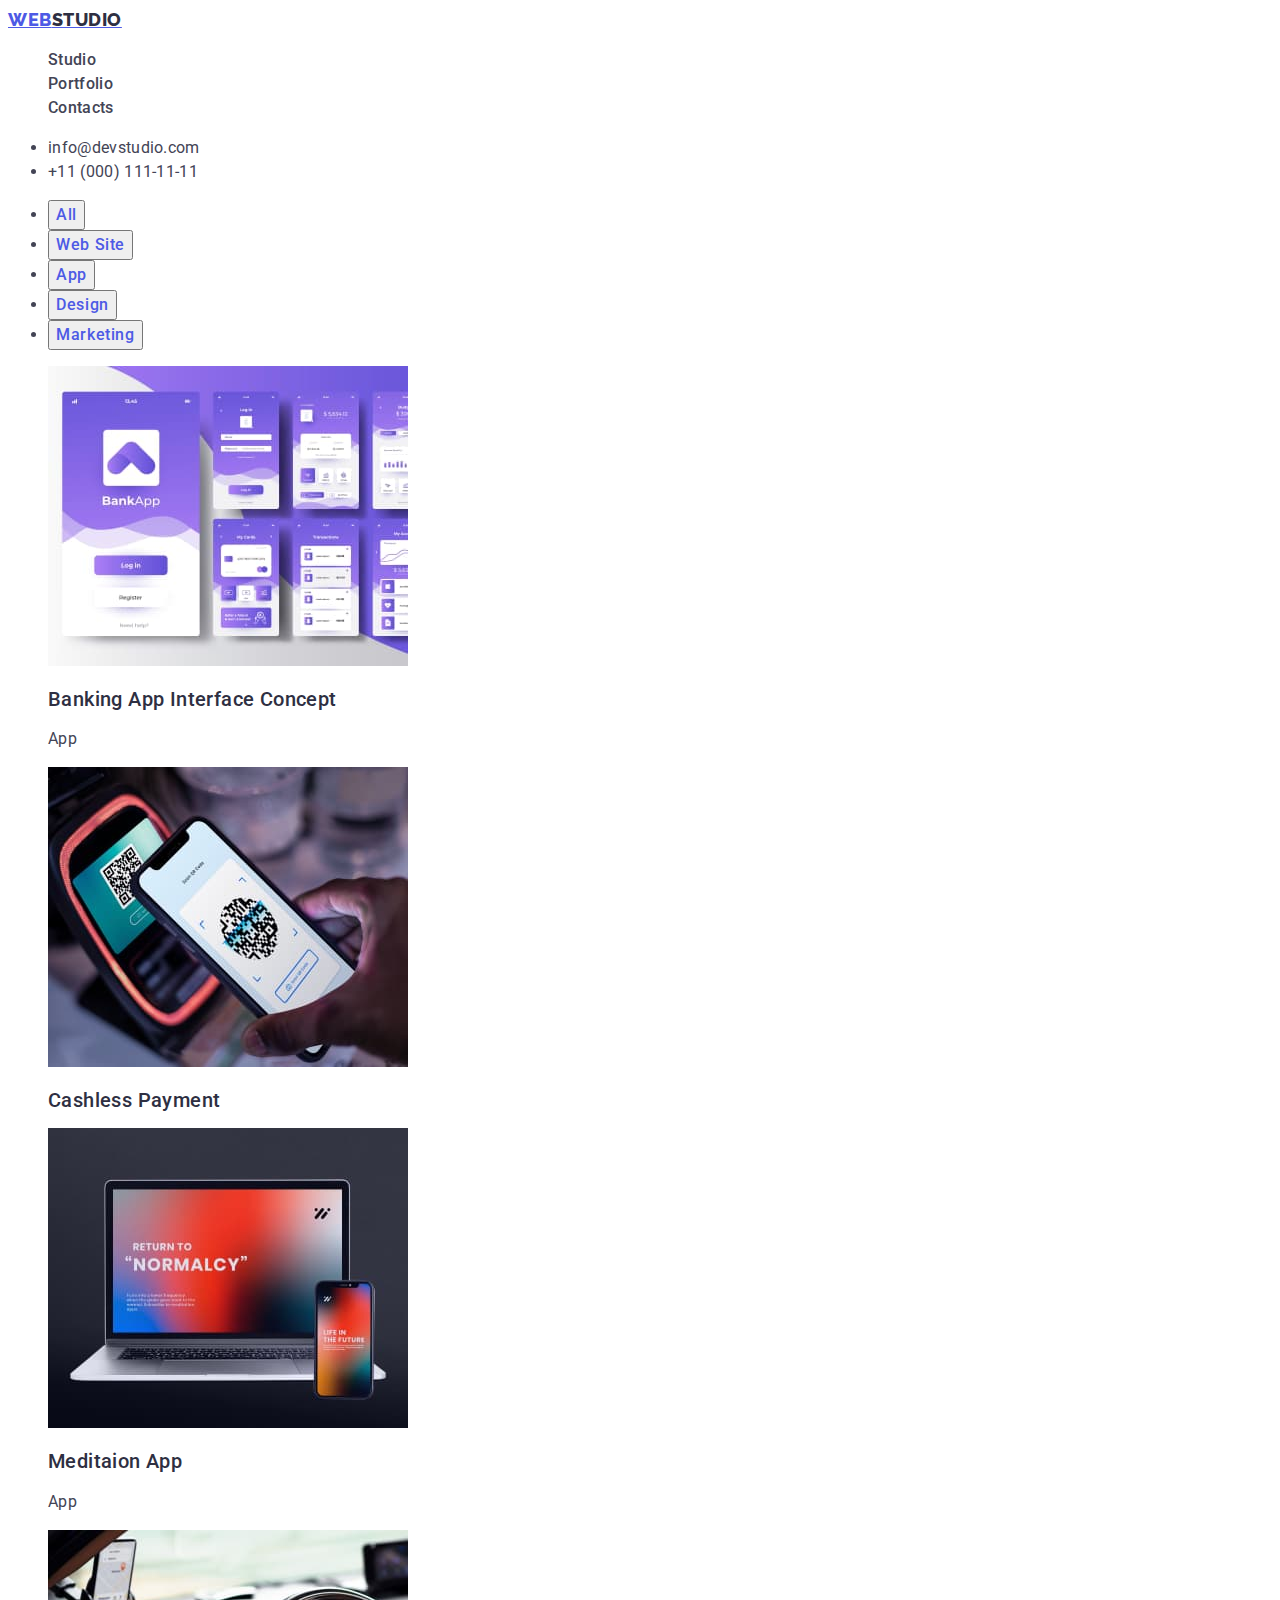
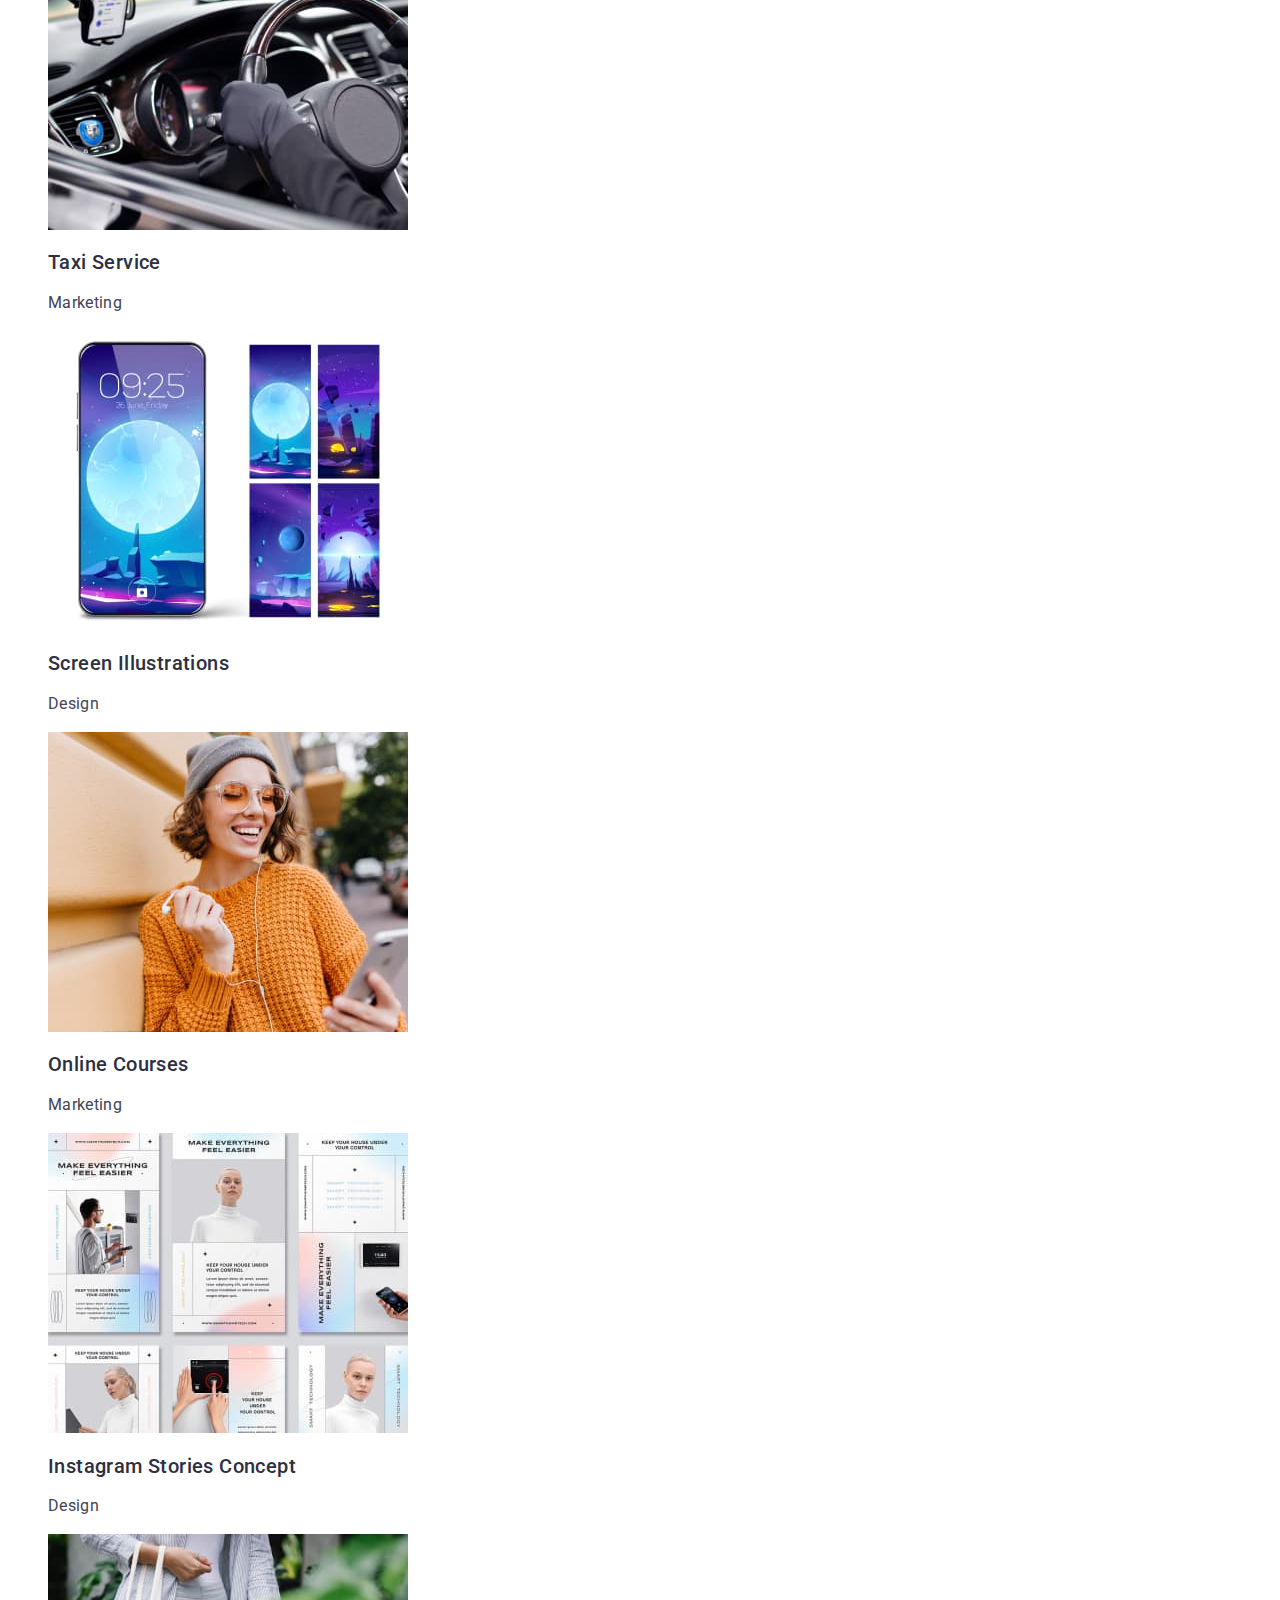
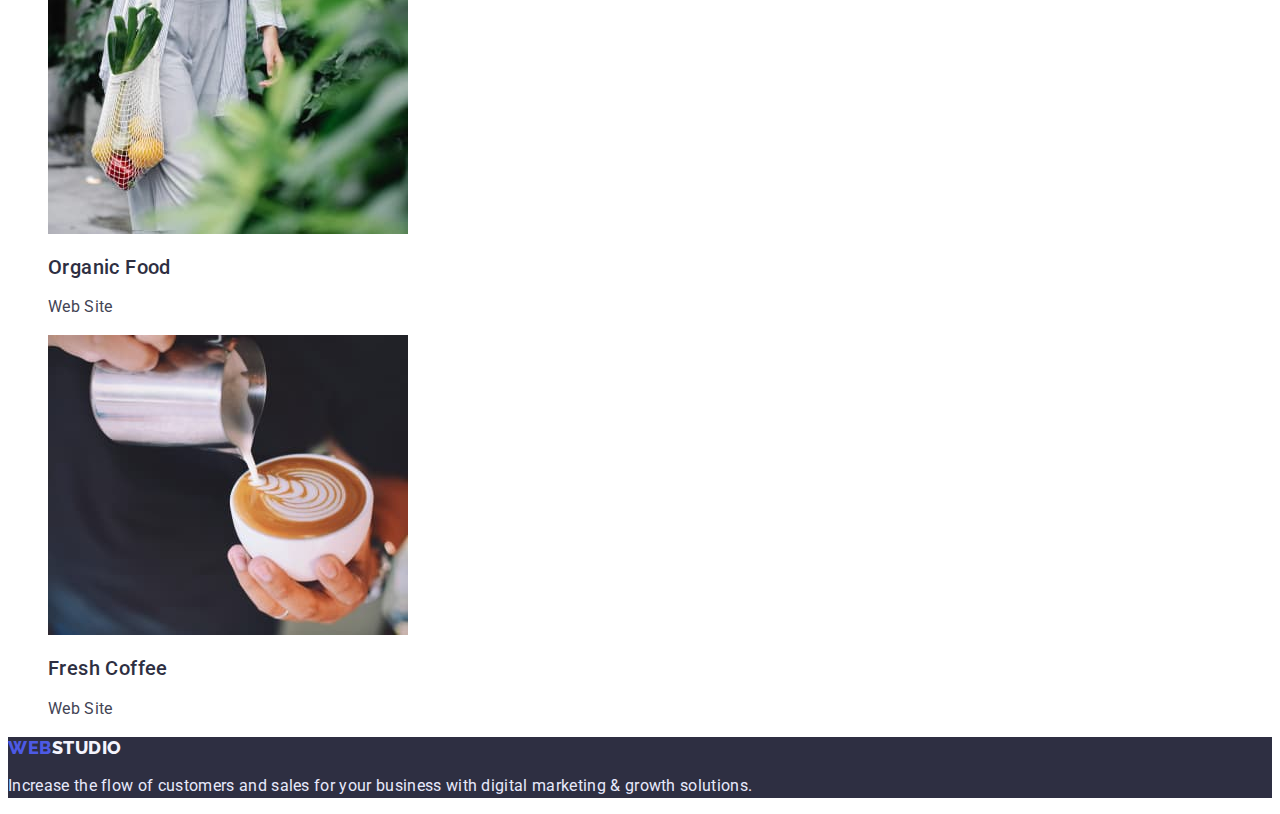
==== portfolio.html @ 84c16246 "f" ====
<!DOCTYPE html>
<html lang="en">

<head>
    <meta charset="UTF-8">
    <meta http-equiv="X-UA-Compatible" content="IE=edge">
    <meta name="viewport" content="width=device-width, initial-scale=1.0">
    <title>Document</title>
    <link rel="preconnect" href="https://fonts.googleapis.com">
    <link rel="preconnect" href="https://fonts.gstatic.com" crossorigin>
    <link href="https://fonts.googleapis.com/css2?family=Raleway:wght@800&family=Roboto:wght@400;500;700&display=swap"
        rel="stylesheet">
    <link rel="stylesheet" href="./css/styles.css">
</head>

<body>
    <!-- Header -->
    <header class="header">
        <nav class="header-nav">
            <a class="header-logo" href="./portfolio.html">
                Web<span class="header-logo-navy">Studio</span>
            </a>
            <ul class="header-list list">
                <li class="header-item"><a class="header-link link" href="">Studio</a></li>
                <li class="header-item"><a class="header-link link" href="">Portfolio</a></li>
                <li class="header-item"><a class="header-link link" href="">Contacts</a></li>
            </ul>
        </nav>

        <address class="header-address">
            <ul class="header-auth">
                <li class="header-mail"><a class="header-mail-link link"
                        href="mailto:info@devstudio.com">info@devstudio.com</a>
                </li>
                <li class="header-tel"><a class="header-tel-link link" href="tel:+110001111111">+11 (000)
                        111-11-11</a></li>
            </ul>
        </address>
    </header>

    <main>
        <!-- Buttons-Rows -->
        <section class="btn-row">
            <h1 hidden>Buttons-Rows</h1>
            <ul class="btn-list">
                <li btn-item>
                    <button type="button" class="btn">All</button>
                </li>
                <li btn-item>
                    <button type="button" class="btn">Web Site</button>
                </li>
                <li btn-item>
                    <button type="button" class="btn">App</button>
                </li>
                <li btn-item>
                    <button type="button" class="btn">Design</button>
                </li>
                <li btn-item>
                    <button type="button" class="btn">Marketing</button>
                </li>
            </ul>
            <ul class="row-list list">
                <li class="row-item">
                    <img src="./images-hw-02/portfolio-1.jpg" alt="Banking App Interface" width="360" height="300">
                    <h2 class="row-item-title">Banking App Interface Concept</h2>
                    <p class="row-item-text">App</p>
                <li class="row-item">
                    <img src="./images-hw-02/portfolio-2.jpg" alt="Phone in the hand" width="360" height="300">
                    <h2 class="row-item-title">Cashless Payment</h2>
                    <p class="row-item-text"></p>
                <li class="row-item">
                    <img src="./images-hw-02/portfolio-3.jpg" alt="Laptop and phone" width="360" height="300">
                    <h2 class="row-item-title">Meditaion App</h2>
                    <p class="row-item-text">App</p>
                <li class="row-item">
                    <img src="./images-hw-02/portfolio-4.jpg" alt="Car salon" width="360" height="300">
                    <h2 class="row-item-title">Taxi Service</h2>
                    <p class="row-item-text">Marketing</p>
                <li class="row-item">
                    <img src="./images-hw-02/portfolio-5.jpg" alt="Phone screen images" width="360" height="300">
                    <h2 class="row-item-title">Screen Illustrations</h2>
                    <p class="row-item-text">Design</p>
                <li class="row-item">
                    <img src="./images-hw-02/portfolio-6.jpg" alt="Girl in yellow sweater" width="360" height="300">
                    <h2 class="row-item-title">Online Courses</h2>
                    <p class="row-item-text">Marketing</p>
                <li class="row-item">
                    <img src="./images-hw-02/portfolio-7.jpg" alt="Photoes and texts" width="360" height="300">
                    <h2 class="row-item-title">Instagram Stories Concept</h2>
                    <p class="row-item-text">Design</p>
                <li class="row-item">
                    <img src="./images-hw-02/portfolio-8.jpg" alt="Vegetables in a bag" width="360" height="300">
                    <h2 class="row-item-title">Organic Food</h2>
                    <p class="row-item-text">Web Site</p>
                <li class="row-item">
                    <img src="./images-hw-02/portfolio-9.jpg" alt="Coffee in a white cup" width="360" height="300">
                    <h2 class="row-item-title">Fresh Coffee</h2>
                    <p class="row-item-text">Web Site</p>
                </li>
            </ul>
        </section>
    </main>

    <!-- Footer -->
    <footer class="footer">
        <a class="footer-logo link" href="./index.html">
            <span class="footer-logo-blue">Web</span>Studio
        </a>
        <p class="footer-text">Increase the flow of customers and sales for your business with digital marketing &
            growth solutions.
        </p>
    </footer>
</body>

</html>
---- css/styles.css ----
:root {
    --body-text-color: #434455;
    --headings-text-color: #2E2F42;
    --accent-color: #4D5AE5;
}

body {
    font-family: 'Roboto', sans-serif;
    background-color: #FFFFFF;
    color: var(--body-text-color);
}

.list {
    list-style: none;
}

.link {
    text-decoration: none;
}

/* Header */


.header-logo {
    font-family: 'Raleway', sans-serif;
    font-weight: 800;
    font-size: 18px;
    line-height: 1.33;
    letter-spacing: 0.03em;
    text-transform: uppercase;
    color: #4D5AE5;
}

.header-logo-navy {
    font-family: 'Raleway', sans-serif;
    font-weight: 800;
    font-size: 18px;
    line-height: 1.17;
    letter-spacing: 0.03em;
    text-transform: uppercase;
    color: #2E2F42;
}

.header-link {
    font-weight: 500;
    font-size: 16px;
    line-height: 1.5;
    letter-spacing: 0.02em;
    color: #434455;
}

.header-mail-link,
.header-tel-link {
    font-style: normal;
    font-weight: 400;
    font-size: 16px;
    line-height: 1.5;
    letter-spacing: 0.02em;
    color: #434455;
}

.header-link:is(:hover, :focus),
.header-mail-link:is(:hover, :focus) {
    color: #404BBF;
}

/* Hero */

.hero {
    background-color: #2E2F42;
}

.hero-title {
    text-align: center;
    font-weight: 700;
    font-size: 56px;
    line-height: 1.07;
    letter-spacing: 0.02em;
    color: #FFFFFF;
}

.hero-btn {
    font-family: inherit;
    font-weight: 500;
    font-size: 16px;
    line-height: 1.5;
    letter-spacing: 0.04em;
    color: #FFFFFF;
    cursor: pointer;
}

/* Section 1 about */

.about-item-title {
    font-weight: 500;
    font-size: 20px;
    line-height: 1.2;
    letter-spacing: 0.02em;
    color: #2E2F42;
}

.about-item-text {
    font-weight: 400;
    font-size: 16px;
    line-height: 1.5;
    letter-spacing: 0.02em;
    color: #2E2F42;
}

/* Section 2 description */

.description-title {
    font-weight: 700;
    font-size: 36px;
    line-height: 1.11;
    letter-spacing: 0.02em;
    text-transform: capitalize;
    color: var(--headings-text-color);
}

/* Section 3 team */

.team-title {
    font-weight: 700;
    font-size: 36px;
    line-height: 1.11;
    letter-spacing: 0.02em;
    text-transform: capitalize;
    color: #2E2F42;
}

.team-item-title {
    font-weight: 500;
    font-size: 20px;
    line-height: 1.2;
    letter-spacing: 0.02em;
    color: #2E2F42;
}

.team-item-role {
    font-weight: 400;
    font-size: 16px;
    line-height: 1.5;
    letter-spacing: 0.02em;
    color: #434455;
}

/* Footer */

.footer {
    background-color: #2E2F42;
}

.footer-logo-blue {
    font-family: 'Raleway', sans-serif;
    font-weight: 800;
    font-size: 18px;
    line-height: 1.17;
    letter-spacing: 0.03em;
    text-transform: uppercase;
    color: #4D5AE5;
}

.footer-logo {
    font-family: 'Raleway', sans-serif;
    font-weight: 800;
    font-size: 18px;
    line-height: 1.17;
    letter-spacing: 0.03em;
    text-transform: uppercase;
    color: #F4F4FD;
}

.footer-text {
    font-weight: 400;
    font-size: 16px;
    line-height: 1.5;
    letter-spacing: 0.02em;
    color: #E7E9FC;
}

/* Portfolio Buttons-Rows */

.btn {
    font-family: inherit;
    font-weight: 500;
    font-size: 16px;
    line-height: 1.5;
    letter-spacing: 0.04em;
    color: #4D5AE5;
    cursor: pointer;
}

.row-item-title {
    font-weight: 500;
    font-size: 20px;
    line-height: 1.2;
    letter-spacing: 0.02em;
    color: #2E2F42;
}

.row-item-text {
    font-weight: 400;
    font-size: 16px;
    line-height: 1.5;
    letter-spacing: 0.02em;
    color: #434455;
}
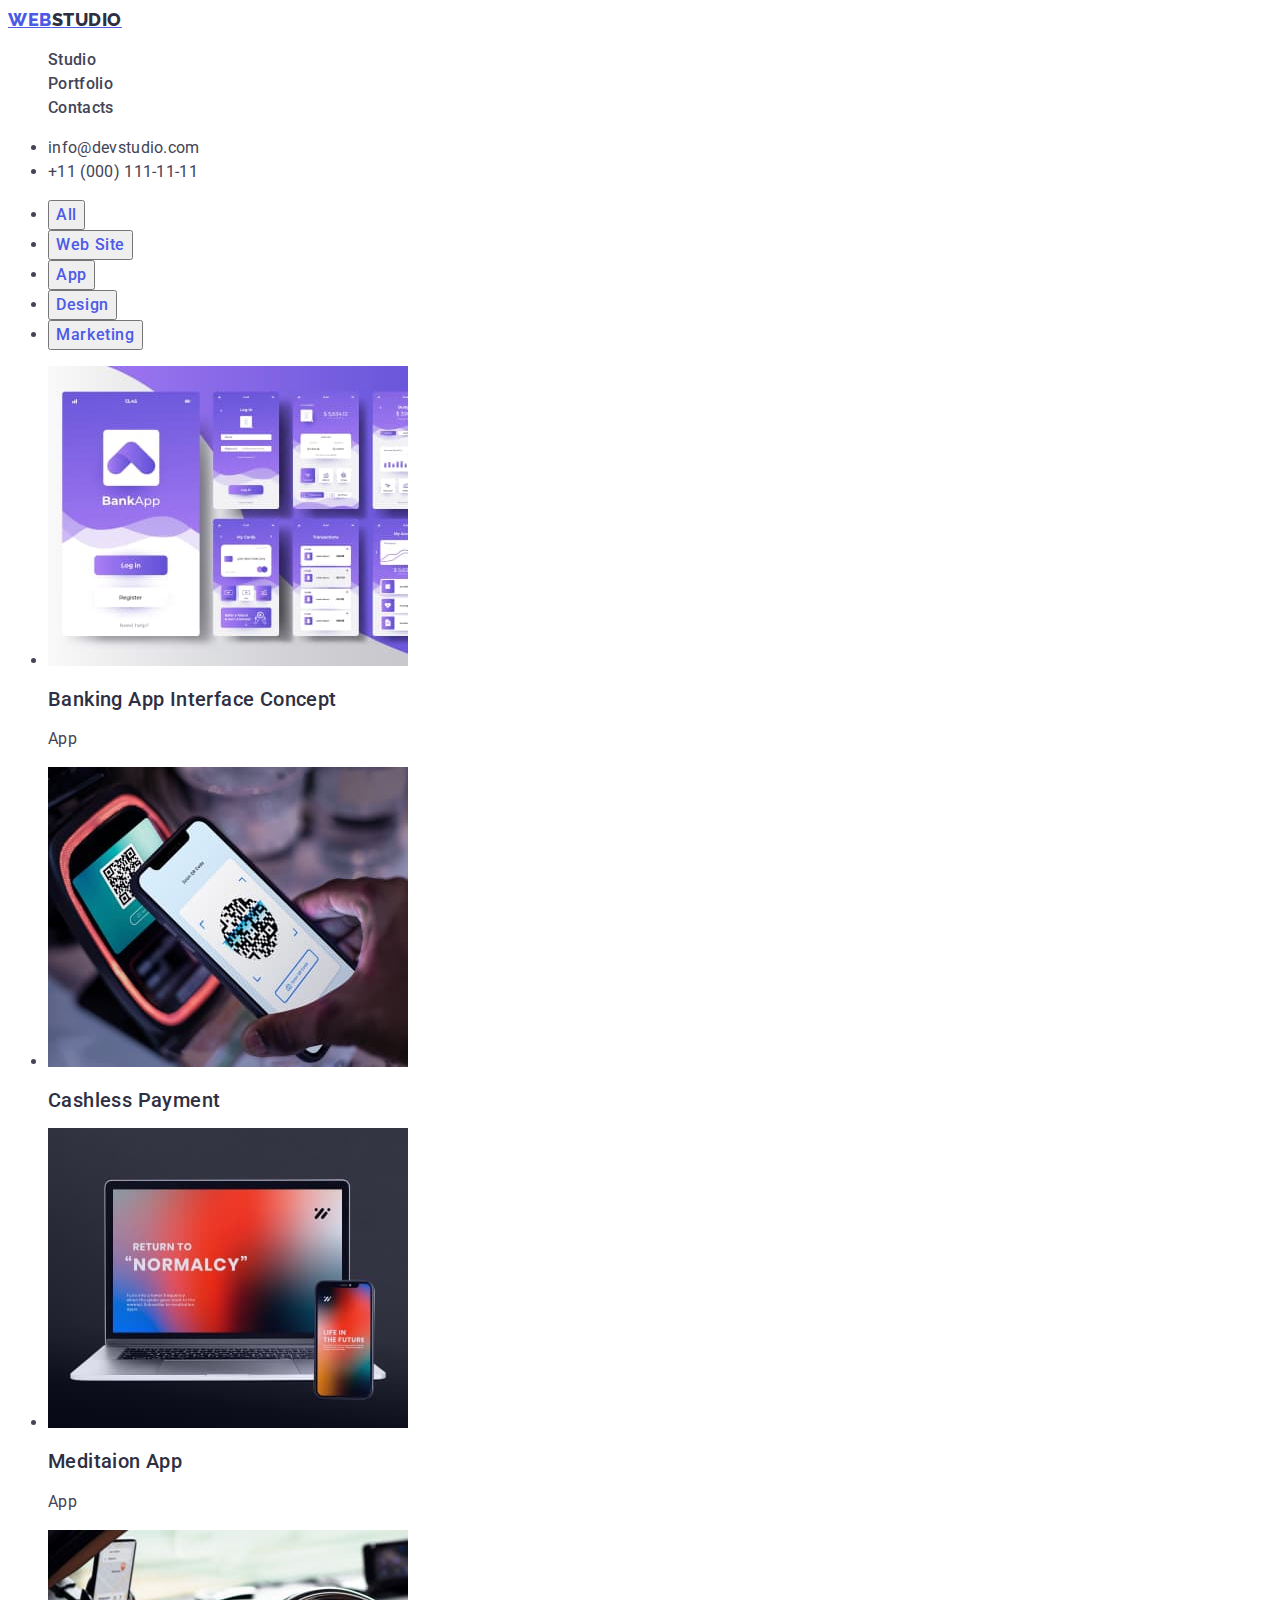
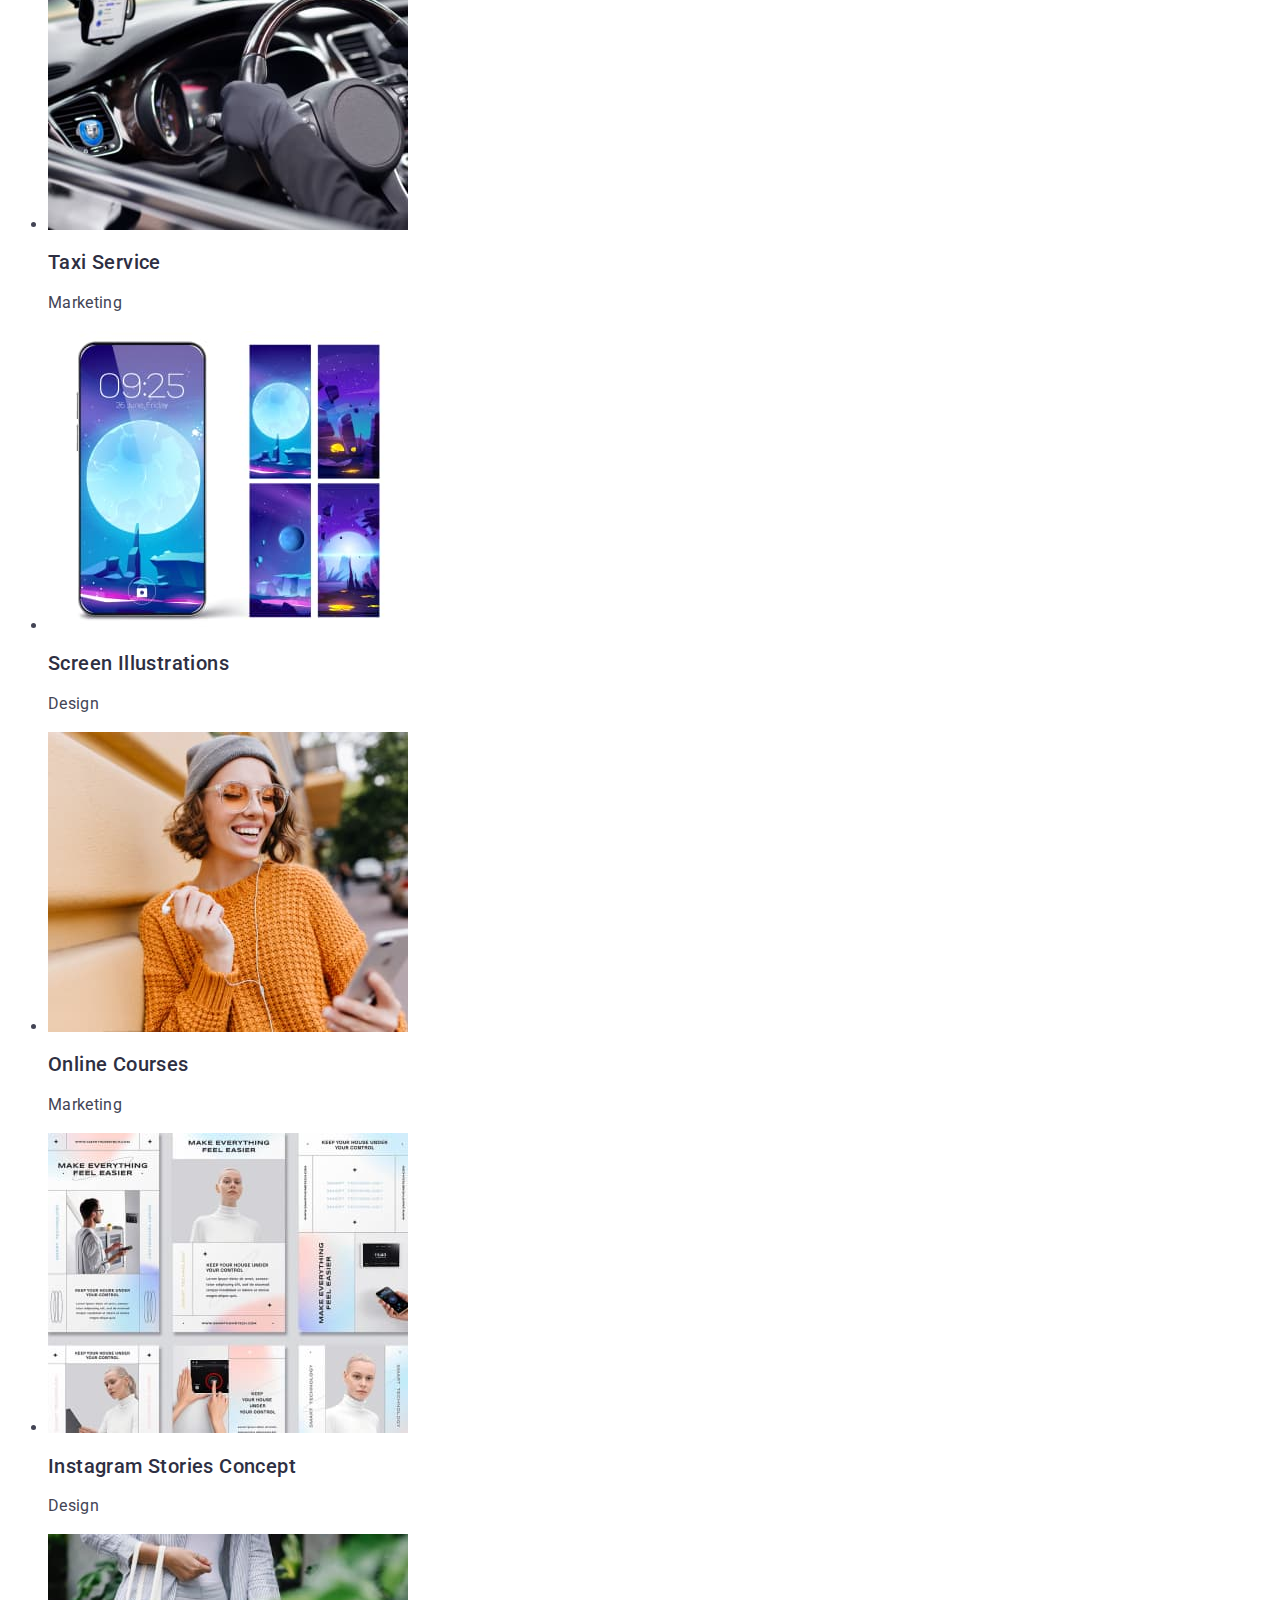
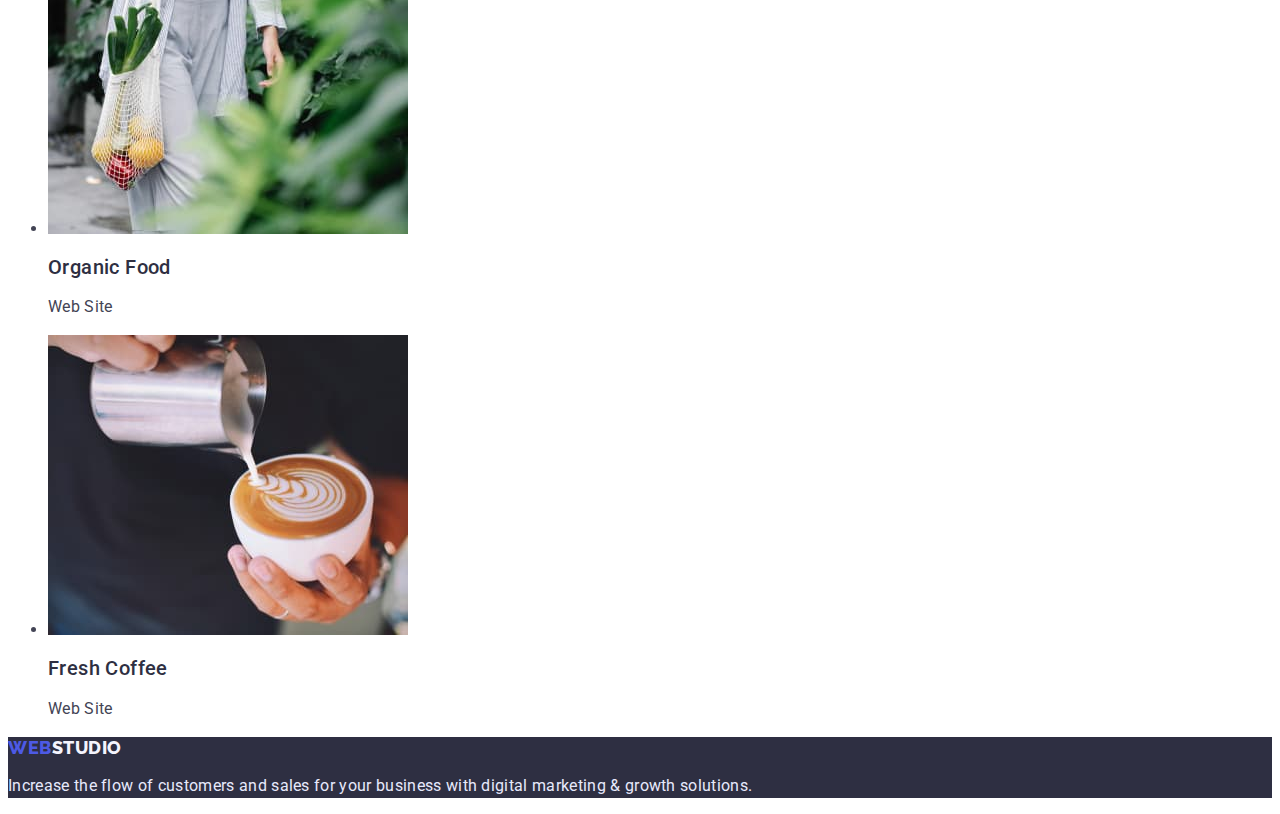
==== commit e8a4cc22: "Update portfolio.html" ====
--- a/portfolio.html
+++ b/portfolio.html
@@ -59,7 +59,7 @@
                     <button type="button" class="btn">Marketing</button>
                 </li>
             </ul>
-            <ul class="row-list list">
+            <ul class="row-list link">
                 <li class="row-item">
                     <img src="./images-hw-02/portfolio-1.jpg" alt="Banking App Interface" width="360" height="300">
                     <h2 class="row-item-title">Banking App Interface Concept</h2>
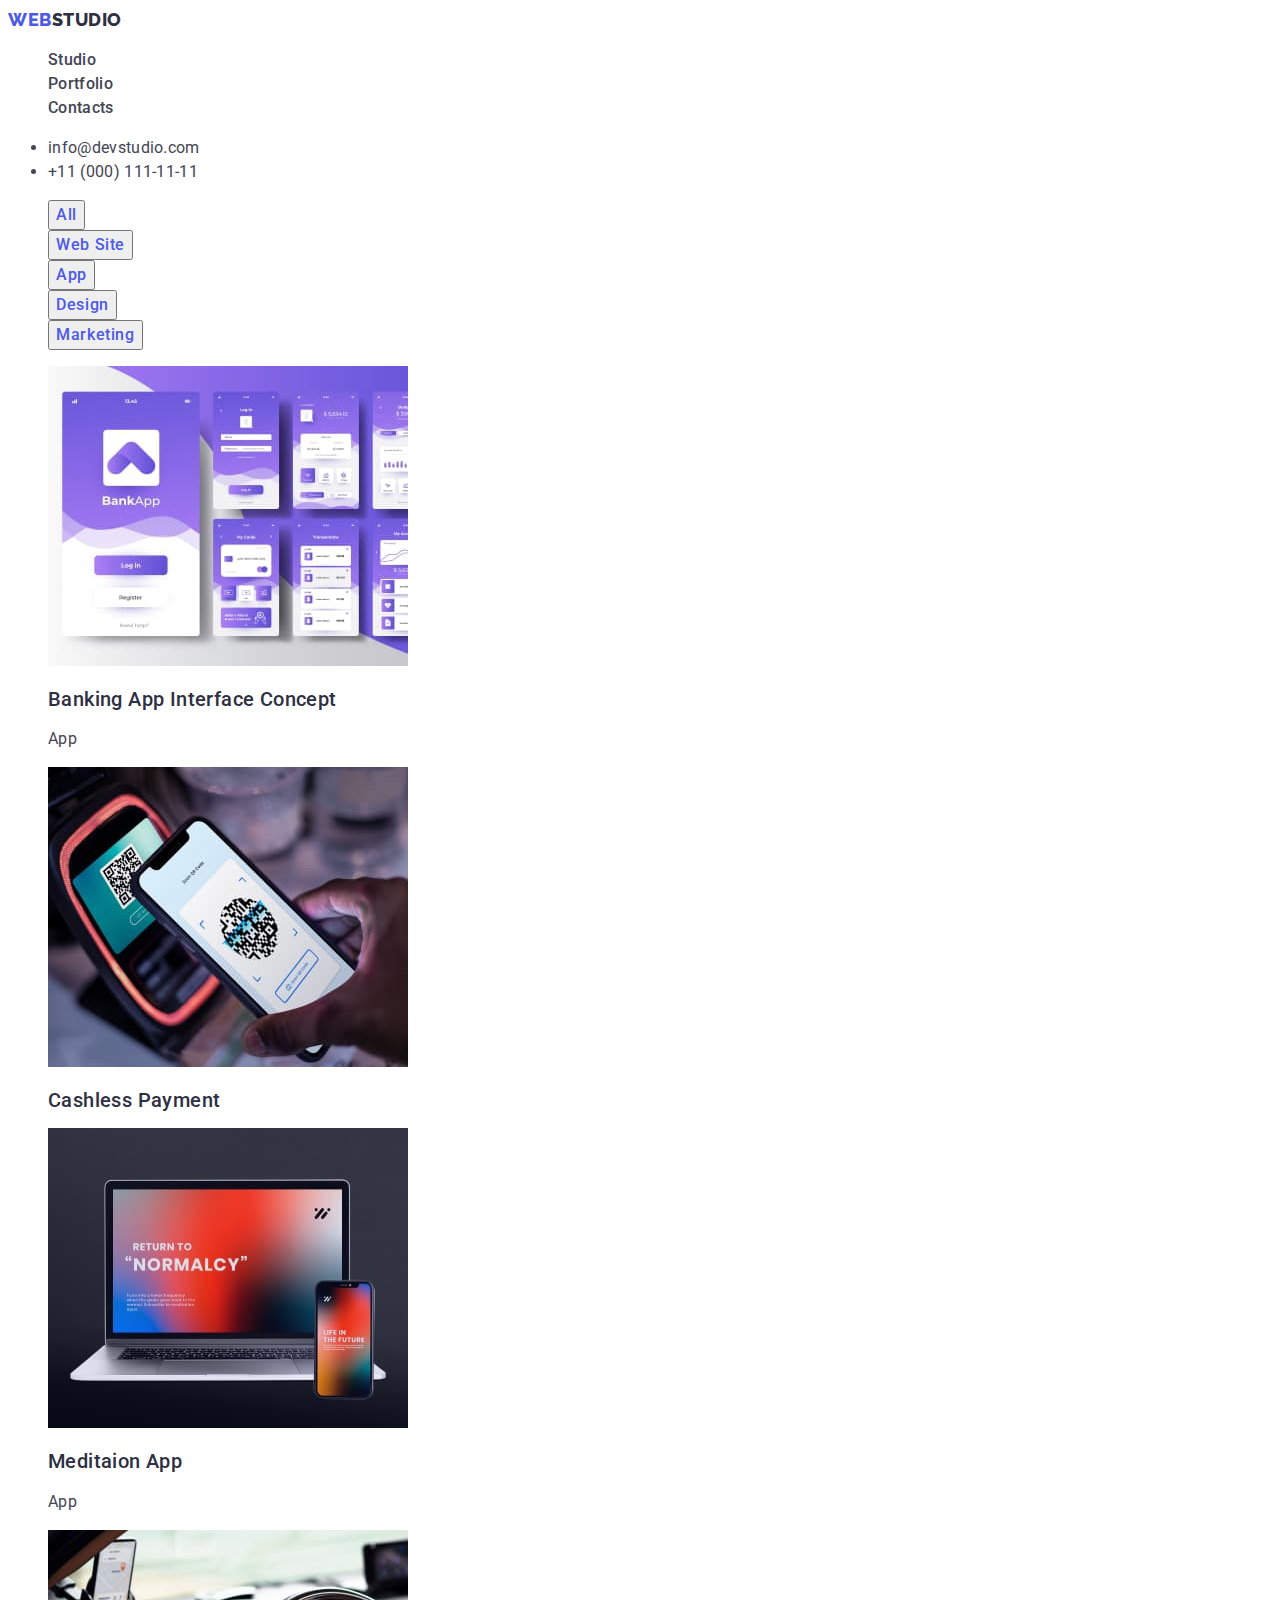
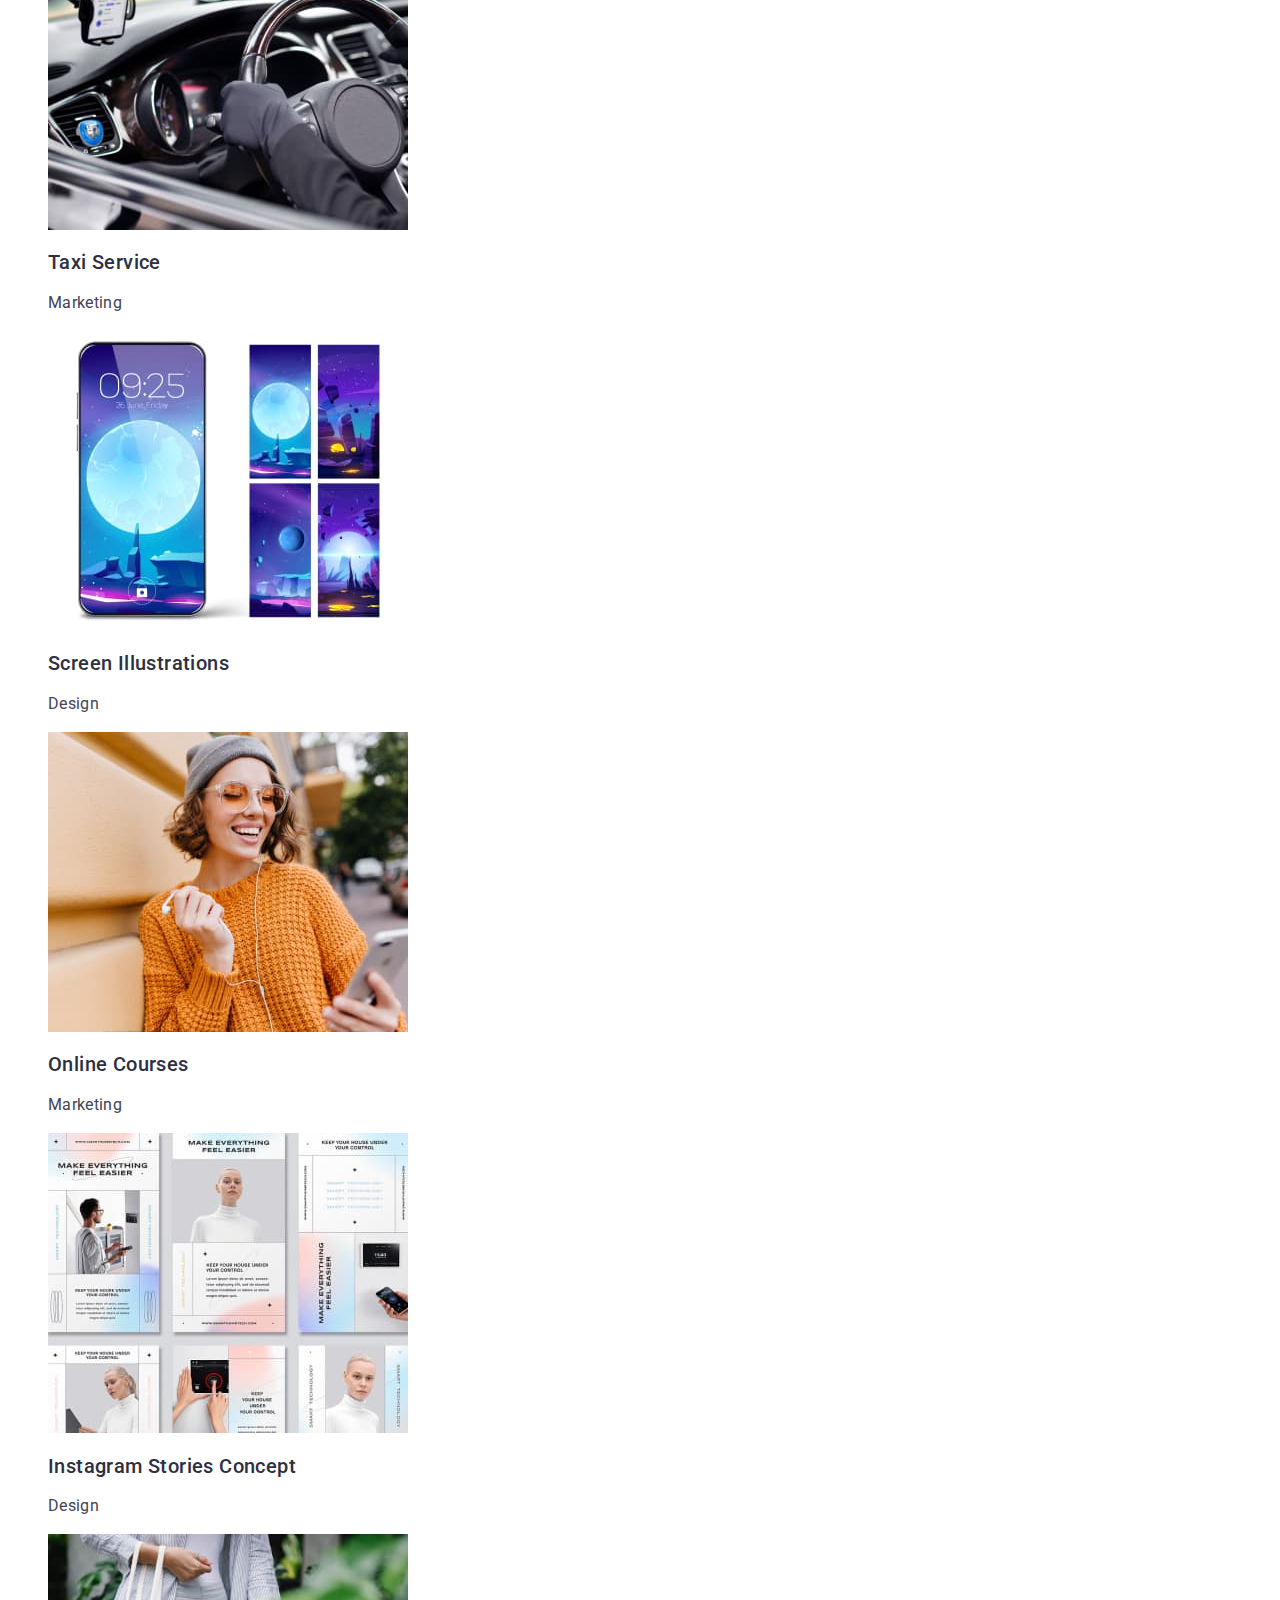
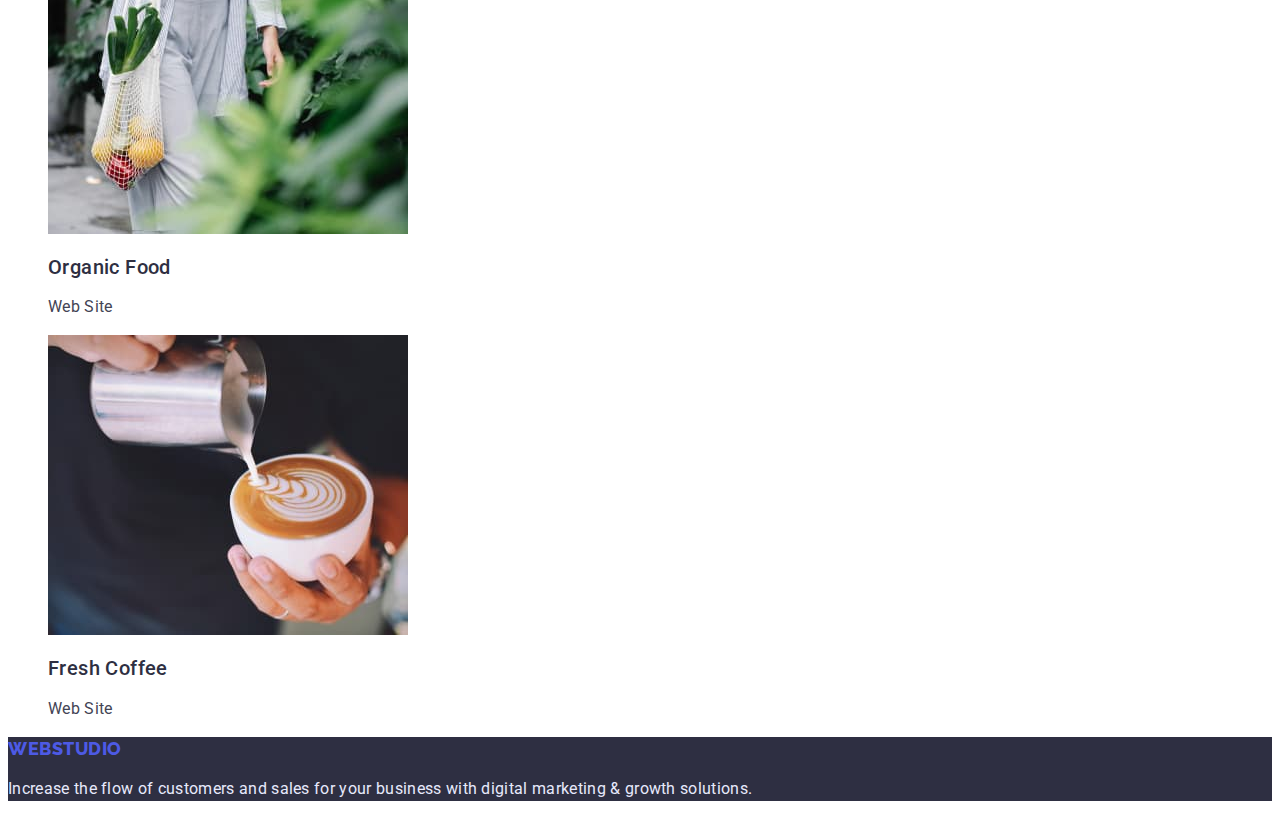
==== commit 0966dd97: "f" ====
--- a/portfolio.html
+++ b/portfolio.html
@@ -17,7 +17,7 @@
     <!-- Header -->
     <header class="header">
         <nav class="header-nav">
-            <a class="header-logo" href="./portfolio.html">
+            <a class="header-logo link" href="./portfolio.html">
                 Web<span class="header-logo-navy">Studio</span>
             </a>
             <ul class="header-list list">
@@ -42,7 +42,7 @@
         <!-- Buttons-Rows -->
         <section class="btn-row">
             <h1 hidden>Buttons-Rows</h1>
-            <ul class="btn-list">
+            <ul class="btn-list list">
                 <li btn-item>
                     <button type="button" class="btn">All</button>
                 </li>
@@ -59,7 +59,7 @@
                     <button type="button" class="btn">Marketing</button>
                 </li>
             </ul>
-            <ul class="row-list link">
+            <ul class="row-list list">
                 <li class="row-item">
                     <img src="./images-hw-02/portfolio-1.jpg" alt="Banking App Interface" width="360" height="300">
                     <h2 class="row-item-title">Banking App Interface Concept</h2>
@@ -103,7 +103,7 @@
 
     <!-- Footer -->
     <footer class="footer">
-        <a class="footer-logo link" href="./index.html">
+        <a class="footer-logo link" href="./portfolio.html">
             <span class="footer-logo-blue">Web</span>Studio
         </a>
         <p class="footer-text">Increase the flow of customers and sales for your business with digital marketing &
--- a/css/styles.css
+++ b/css/styles.css
@@ -7,7 +7,7 @@
 body {
     font-family: 'Roboto', sans-serif;
     background-color: #FFFFFF;
-    color: var(--body-text-color);
+    color: #434455;
 }
 
 .list {
@@ -92,7 +92,7 @@
 /* Section 1 about */
 
 .about-item-title {
-    font-weight: 500;
+    text-align: center font-weight: 500;
     font-size: 20px;
     line-height: 1.2;
     letter-spacing: 0.02em;
@@ -115,12 +115,13 @@
     line-height: 1.11;
     letter-spacing: 0.02em;
     text-transform: capitalize;
-    color: var(--headings-text-color);
+    color: #2E2F42;
 }
 
 /* Section 3 team */
 
 .team-title {
+    text-align: center;
     font-weight: 700;
     font-size: 36px;
     line-height: 1.11;
@@ -151,17 +152,17 @@
     background-color: #2E2F42;
 }
 
-.footer-logo-blue {
-    font-family: 'Raleway', sans-serif;
-    font-weight: 800;
-    font-size: 18px;
-    line-height: 1.17;
+.footer-logo {
+    font-family: 'Raleway', sans-serif;
+    font-weight: 800;
+    font-size: 18px;
+    line-height: 1.33;
     letter-spacing: 0.03em;
     text-transform: uppercase;
     color: #4D5AE5;
 }
 
-.footer-logo {
+.footer-logo-navy {
     font-family: 'Raleway', sans-serif;
     font-weight: 800;
     font-size: 18px;
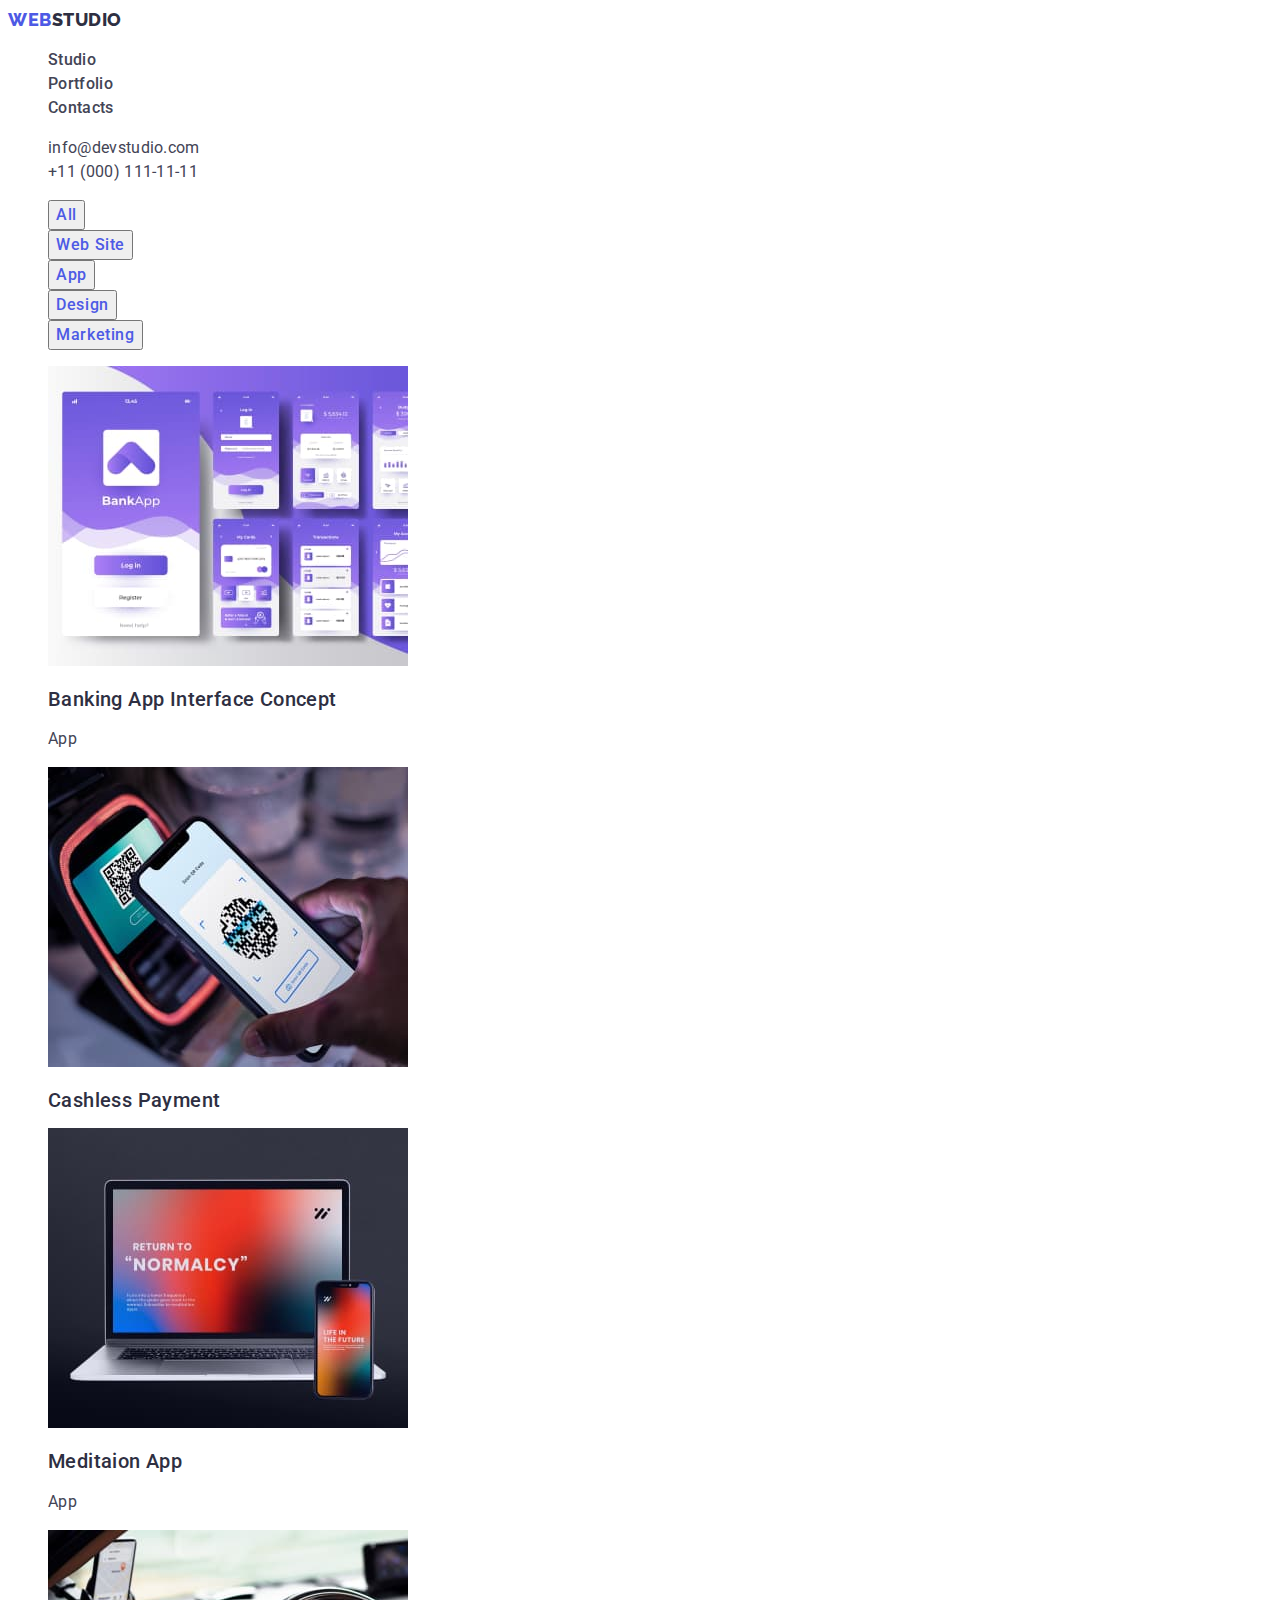
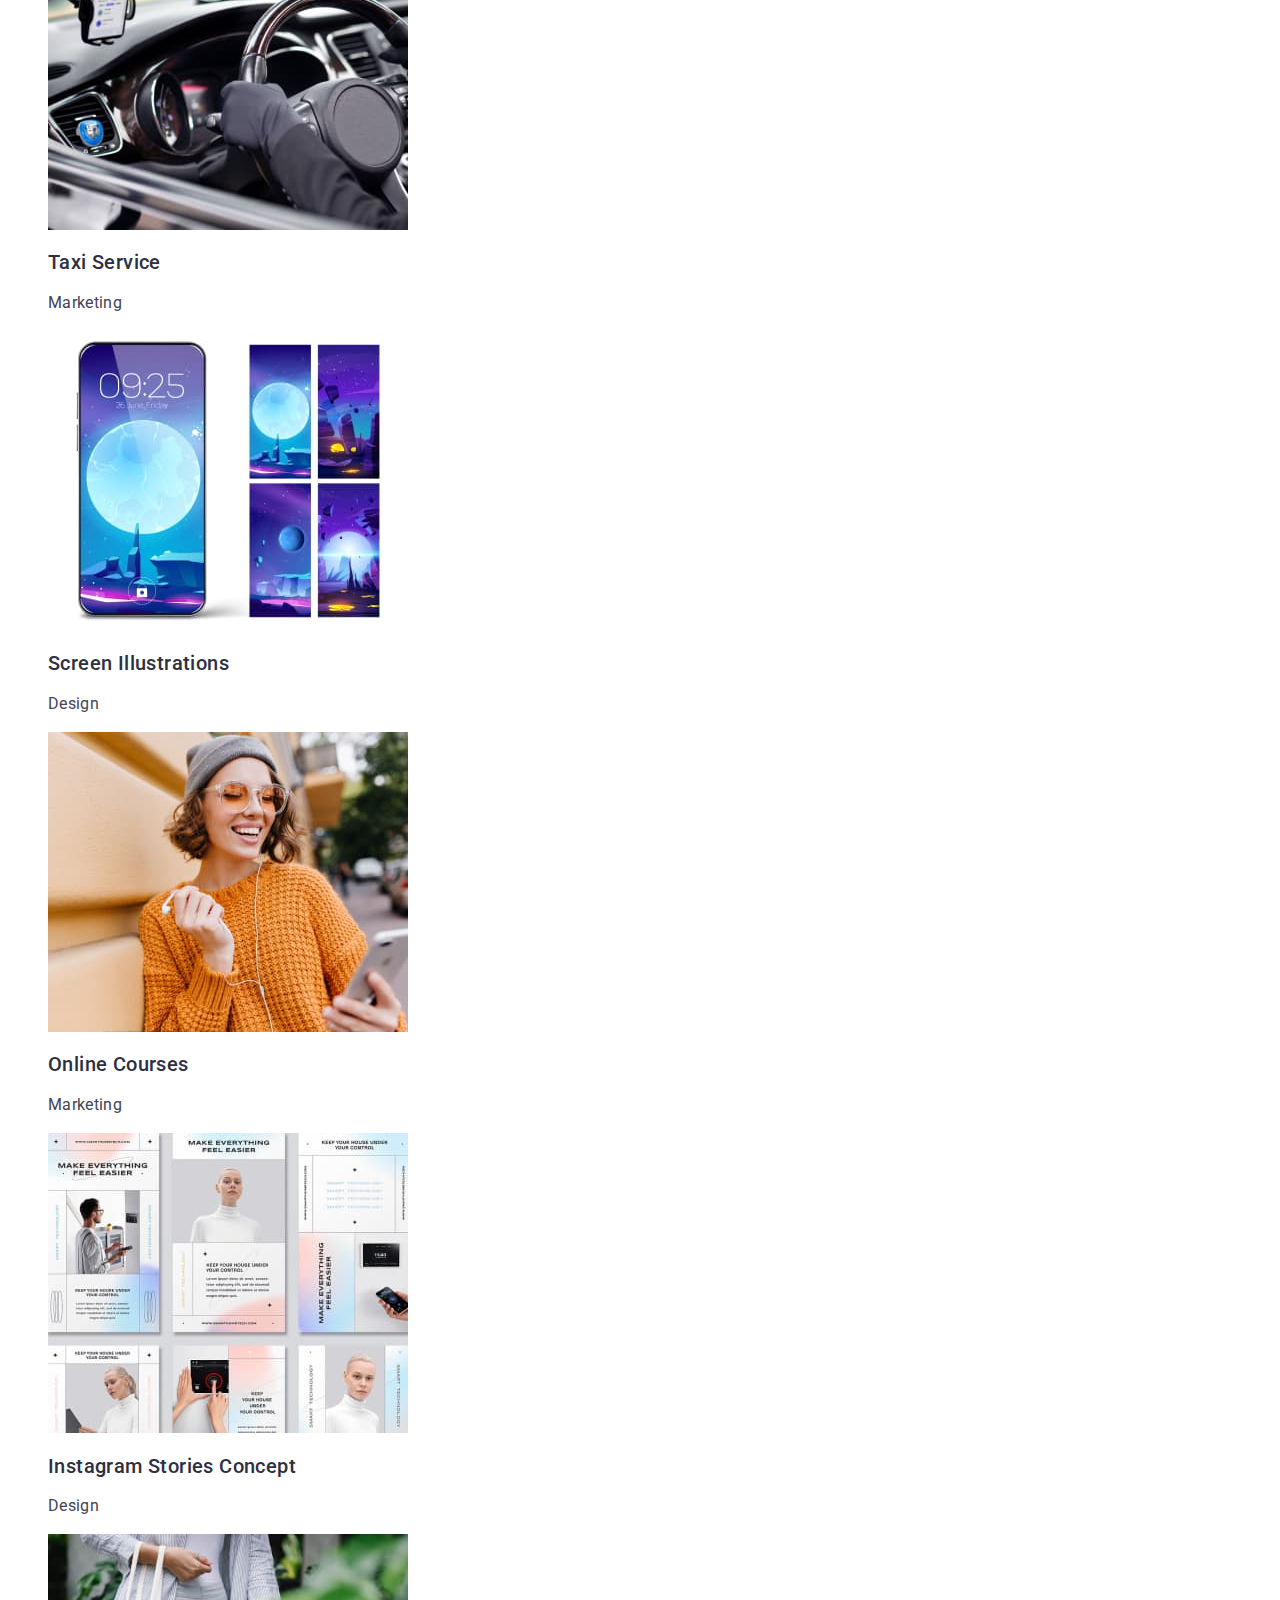
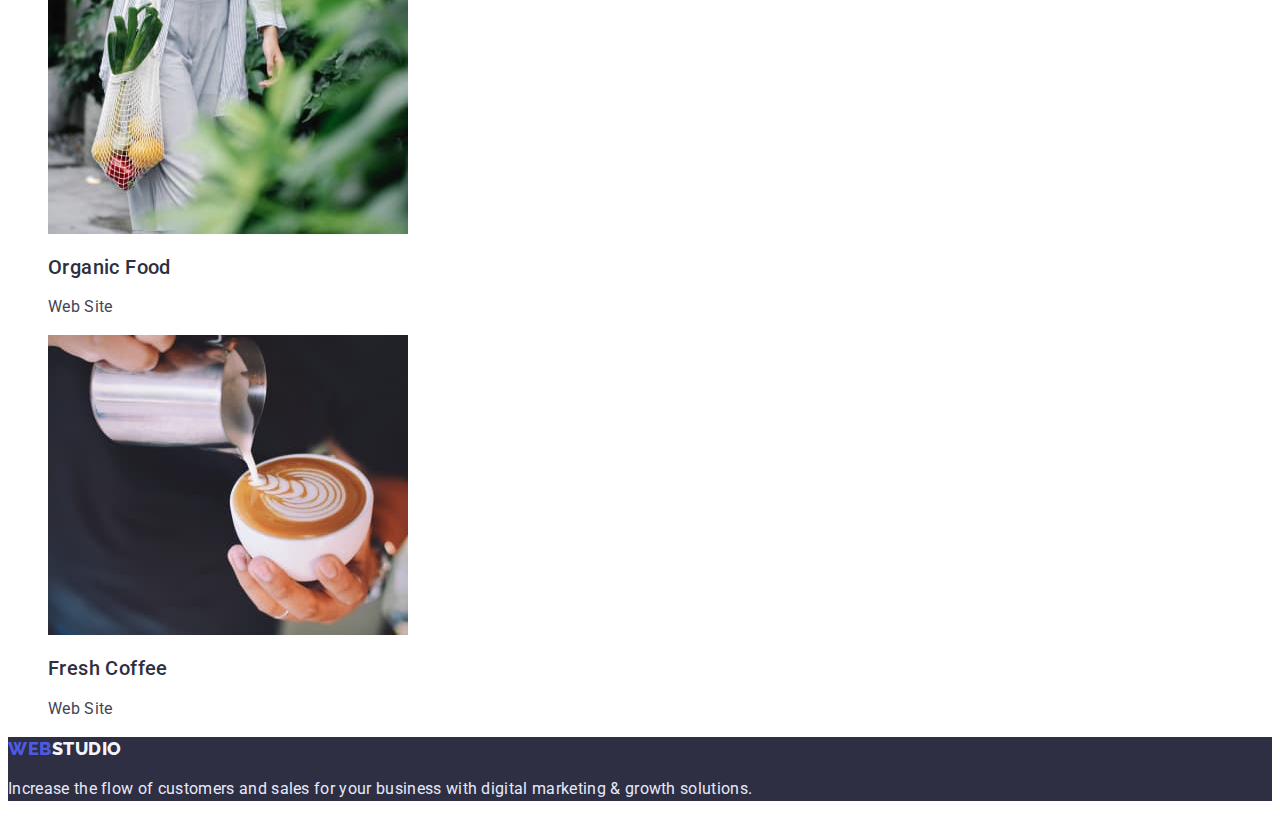
==== commit 363d4a39: "finish-hw-02" ====
--- a/portfolio.html
+++ b/portfolio.html
@@ -17,7 +17,7 @@
     <!-- Header -->
     <header class="header">
         <nav class="header-nav">
-            <a class="header-logo link" href="./portfolio.html">
+            <a class="header-logo link" href="./index.html">
                 Web<span class="header-logo-navy">Studio</span>
             </a>
             <ul class="header-list list">
@@ -28,7 +28,7 @@
         </nav>
 
         <address class="header-address">
-            <ul class="header-auth">
+            <ul class="header-address-list list">
                 <li class="header-mail"><a class="header-mail-link link"
                         href="mailto:info@devstudio.com">info@devstudio.com</a>
                 </li>
@@ -39,24 +39,24 @@
     </header>
 
     <main>
-        <!-- Buttons-Rows -->
+        <!-- Gallery -->
         <section class="btn-row">
-            <h1 hidden>Buttons-Rows</h1>
+            <h1 hidden>Gallery</h1>
             <ul class="btn-list list">
-                <li btn-item>
-                    <button type="button" class="btn">All</button>
+                <li>
+                    <button type="button" class="btn-item">All</button>
                 </li>
-                <li btn-item>
-                    <button type="button" class="btn">Web Site</button>
+                <li>
+                    <button type="button" class="btn-item">Web Site</button>
                 </li>
-                <li btn-item>
-                    <button type="button" class="btn">App</button>
+                <li>
+                    <button type="button" class="btn-item">App</button>
                 </li>
-                <li btn-item>
-                    <button type="button" class="btn">Design</button>
+                <li>
+                    <button type="button" class="btn-item">Design</button>
                 </li>
-                <li btn-item>
-                    <button type="button" class="btn">Marketing</button>
+                <li>
+                    <button type="button" class="btn-item">Marketing</button>
                 </li>
             </ul>
             <ul class="row-list list">
@@ -72,7 +72,7 @@
                     <img src="./images-hw-02/portfolio-3.jpg" alt="Laptop and phone" width="360" height="300">
                     <h2 class="row-item-title">Meditaion App</h2>
                     <p class="row-item-text">App</p>
-                <li class="row-item">
+                <li class="row-item link">
                     <img src="./images-hw-02/portfolio-4.jpg" alt="Car salon" width="360" height="300">
                     <h2 class="row-item-title">Taxi Service</h2>
                     <p class="row-item-text">Marketing</p>
@@ -88,7 +88,7 @@
                     <img src="./images-hw-02/portfolio-7.jpg" alt="Photoes and texts" width="360" height="300">
                     <h2 class="row-item-title">Instagram Stories Concept</h2>
                     <p class="row-item-text">Design</p>
-                <li class="row-item">
+                <li class="row-item link">
                     <img src="./images-hw-02/portfolio-8.jpg" alt="Vegetables in a bag" width="360" height="300">
                     <h2 class="row-item-title">Organic Food</h2>
                     <p class="row-item-text">Web Site</p>
@@ -103,8 +103,8 @@
 
     <!-- Footer -->
     <footer class="footer">
-        <a class="footer-logo link" href="./portfolio.html">
-            <span class="footer-logo-blue">Web</span>Studio
+        <a class="footer-logo link" href="./index.html">
+            Web<span class="footer-logo-white">Studio</span>
         </a>
         <p class="footer-text">Increase the flow of customers and sales for your business with digital marketing &
             growth solutions.
--- a/css/styles.css
+++ b/css/styles.css
@@ -110,6 +110,7 @@
 /* Section 2 description */
 
 .description-title {
+    text-align: center;
     font-weight: 700;
     font-size: 36px;
     line-height: 1.11;
@@ -162,7 +163,7 @@
     color: #4D5AE5;
 }
 
-.footer-logo-navy {
+.footer-logo-white {
     font-family: 'Raleway', sans-serif;
     font-weight: 800;
     font-size: 18px;
@@ -180,9 +181,9 @@
     color: #E7E9FC;
 }
 
-/* Portfolio Buttons-Rows */
-
-.btn {
+/* Portfolio Gallery */
+
+.btn-item {
     font-family: inherit;
     font-weight: 500;
     font-size: 16px;
@@ -192,6 +193,12 @@
     cursor: pointer;
 }
 
+.btn-item:is(:hover, :focus) {
+    background-color: #404BBF;
+    color: #FFFFFF;
+    ;
+}
+
 .row-item-title {
     font-weight: 500;
     font-size: 20px;
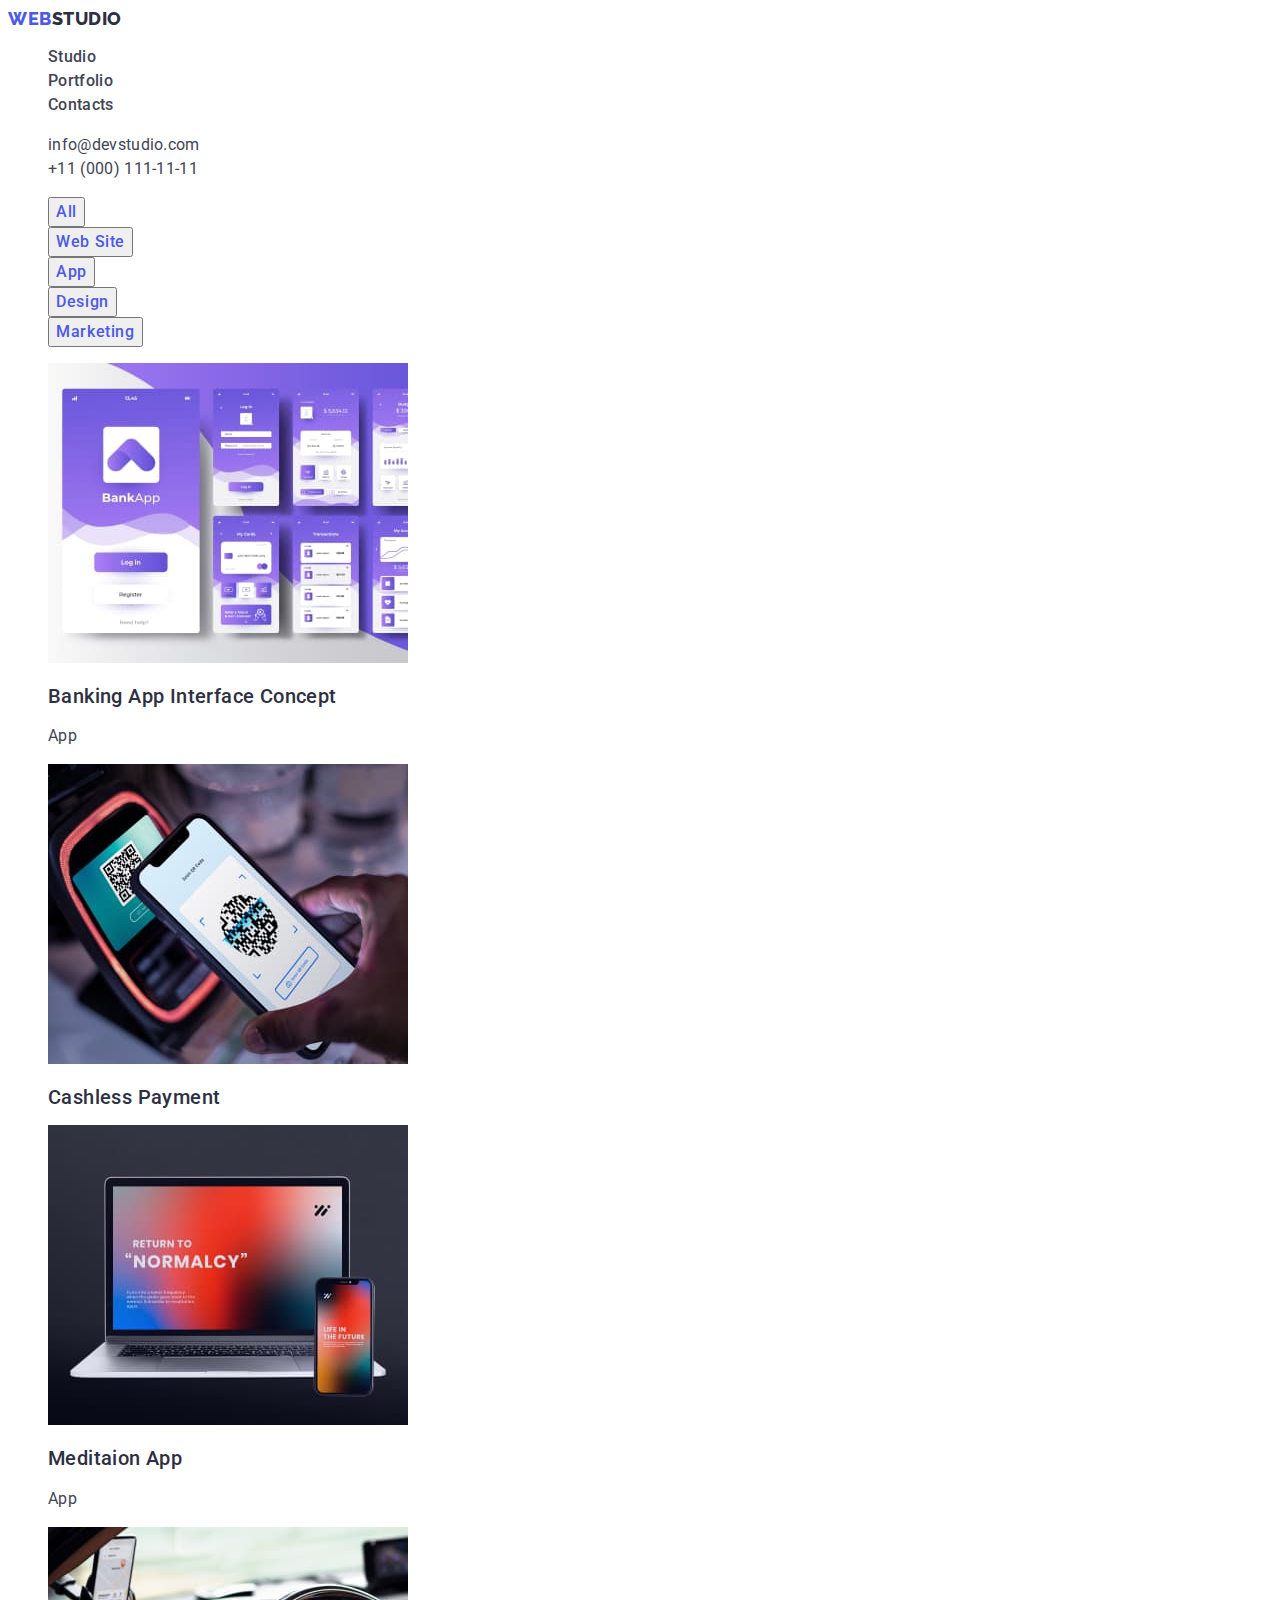
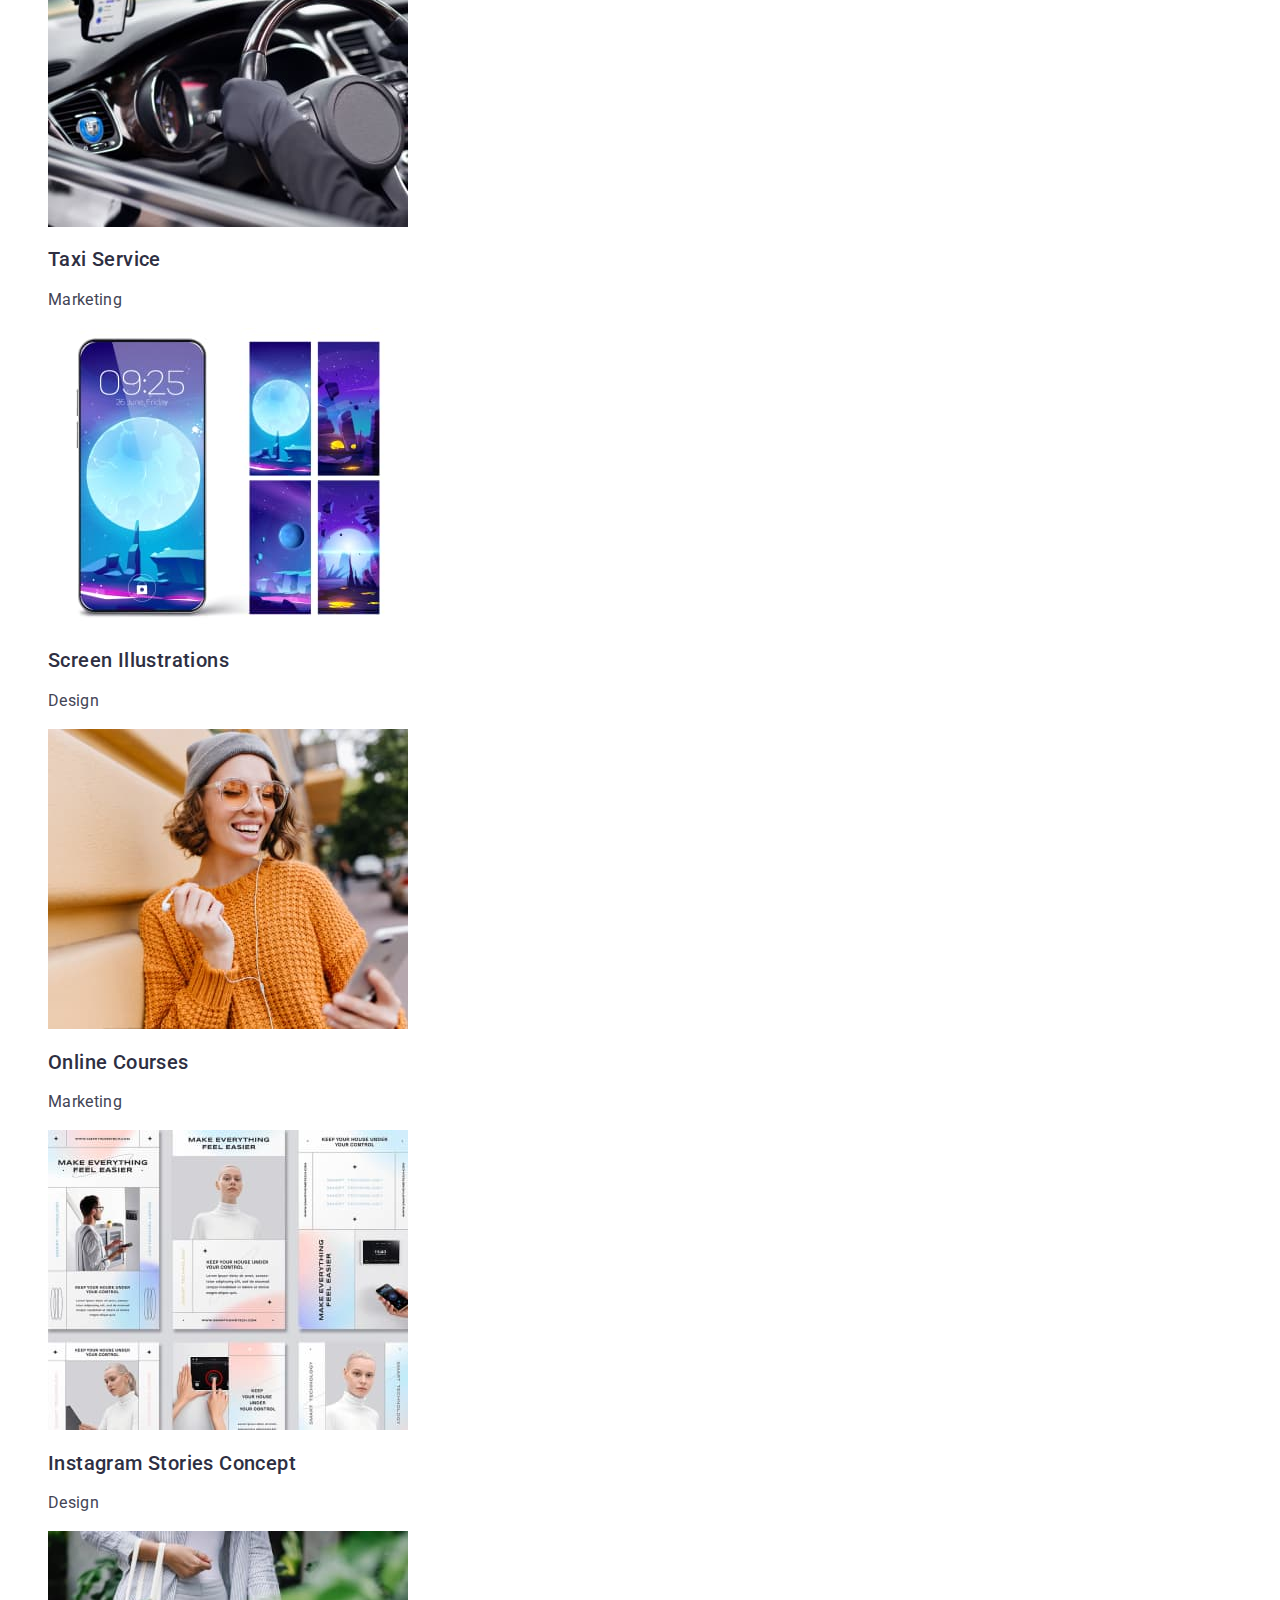
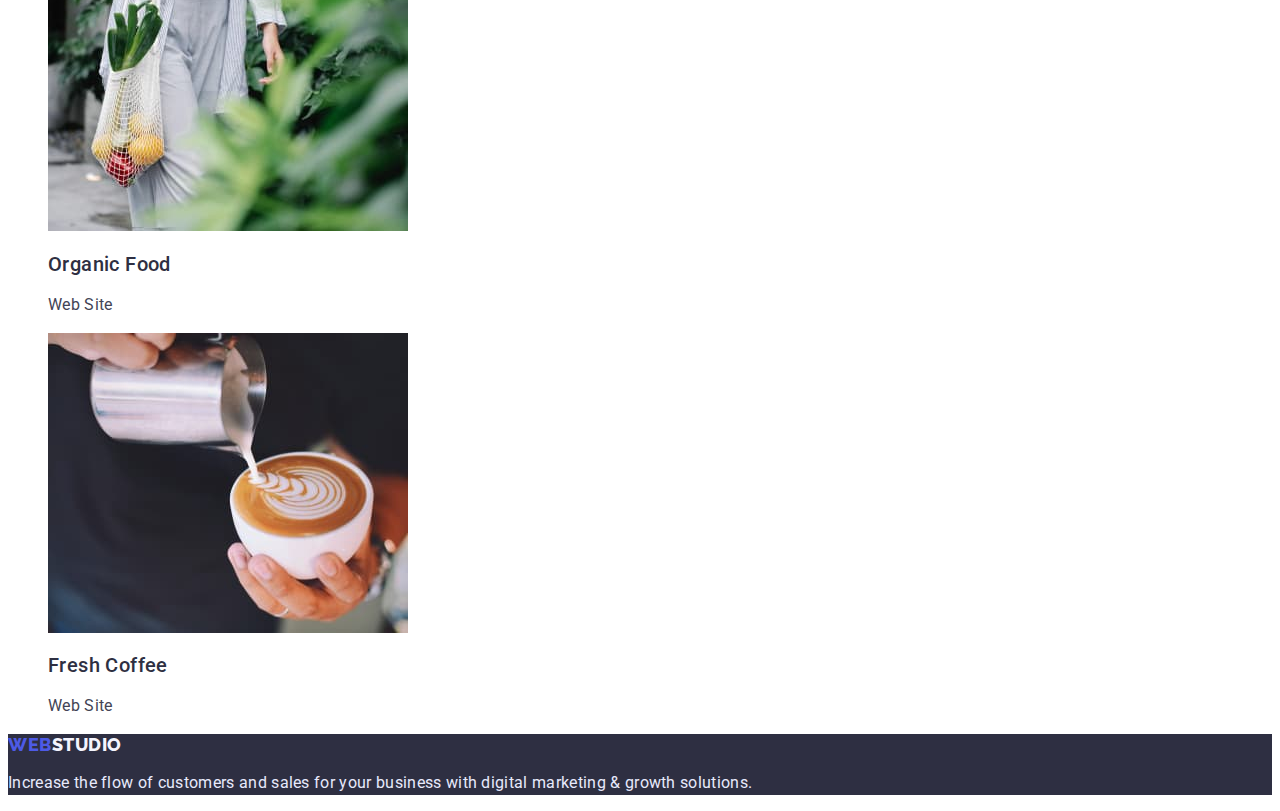
==== commit 540feddb: "finish" ====
--- a/portfolio.html
+++ b/portfolio.html
@@ -59,8 +59,8 @@
                     <button type="button" class="btn-item">Marketing</button>
                 </li>
             </ul>
-            <ul class="row-list list">
-                <li class="row-item">
+            <ul class="row-list list link">
+                <li class="row-item link">
                     <img src="./images-hw-02/portfolio-1.jpg" alt="Banking App Interface" width="360" height="300">
                     <h2 class="row-item-title">Banking App Interface Concept</h2>
                     <p class="row-item-text">App</p>
--- a/css/styles.css
+++ b/css/styles.css
@@ -25,7 +25,7 @@
     font-family: 'Raleway', sans-serif;
     font-weight: 800;
     font-size: 18px;
-    line-height: 1.33;
+    line-height: 1.17;
     letter-spacing: 0.03em;
     text-transform: uppercase;
     color: #4D5AE5;
@@ -157,7 +157,7 @@
     font-family: 'Raleway', sans-serif;
     font-weight: 800;
     font-size: 18px;
-    line-height: 1.33;
+    line-height: 1.17;
     letter-spacing: 0.03em;
     text-transform: uppercase;
     color: #4D5AE5;
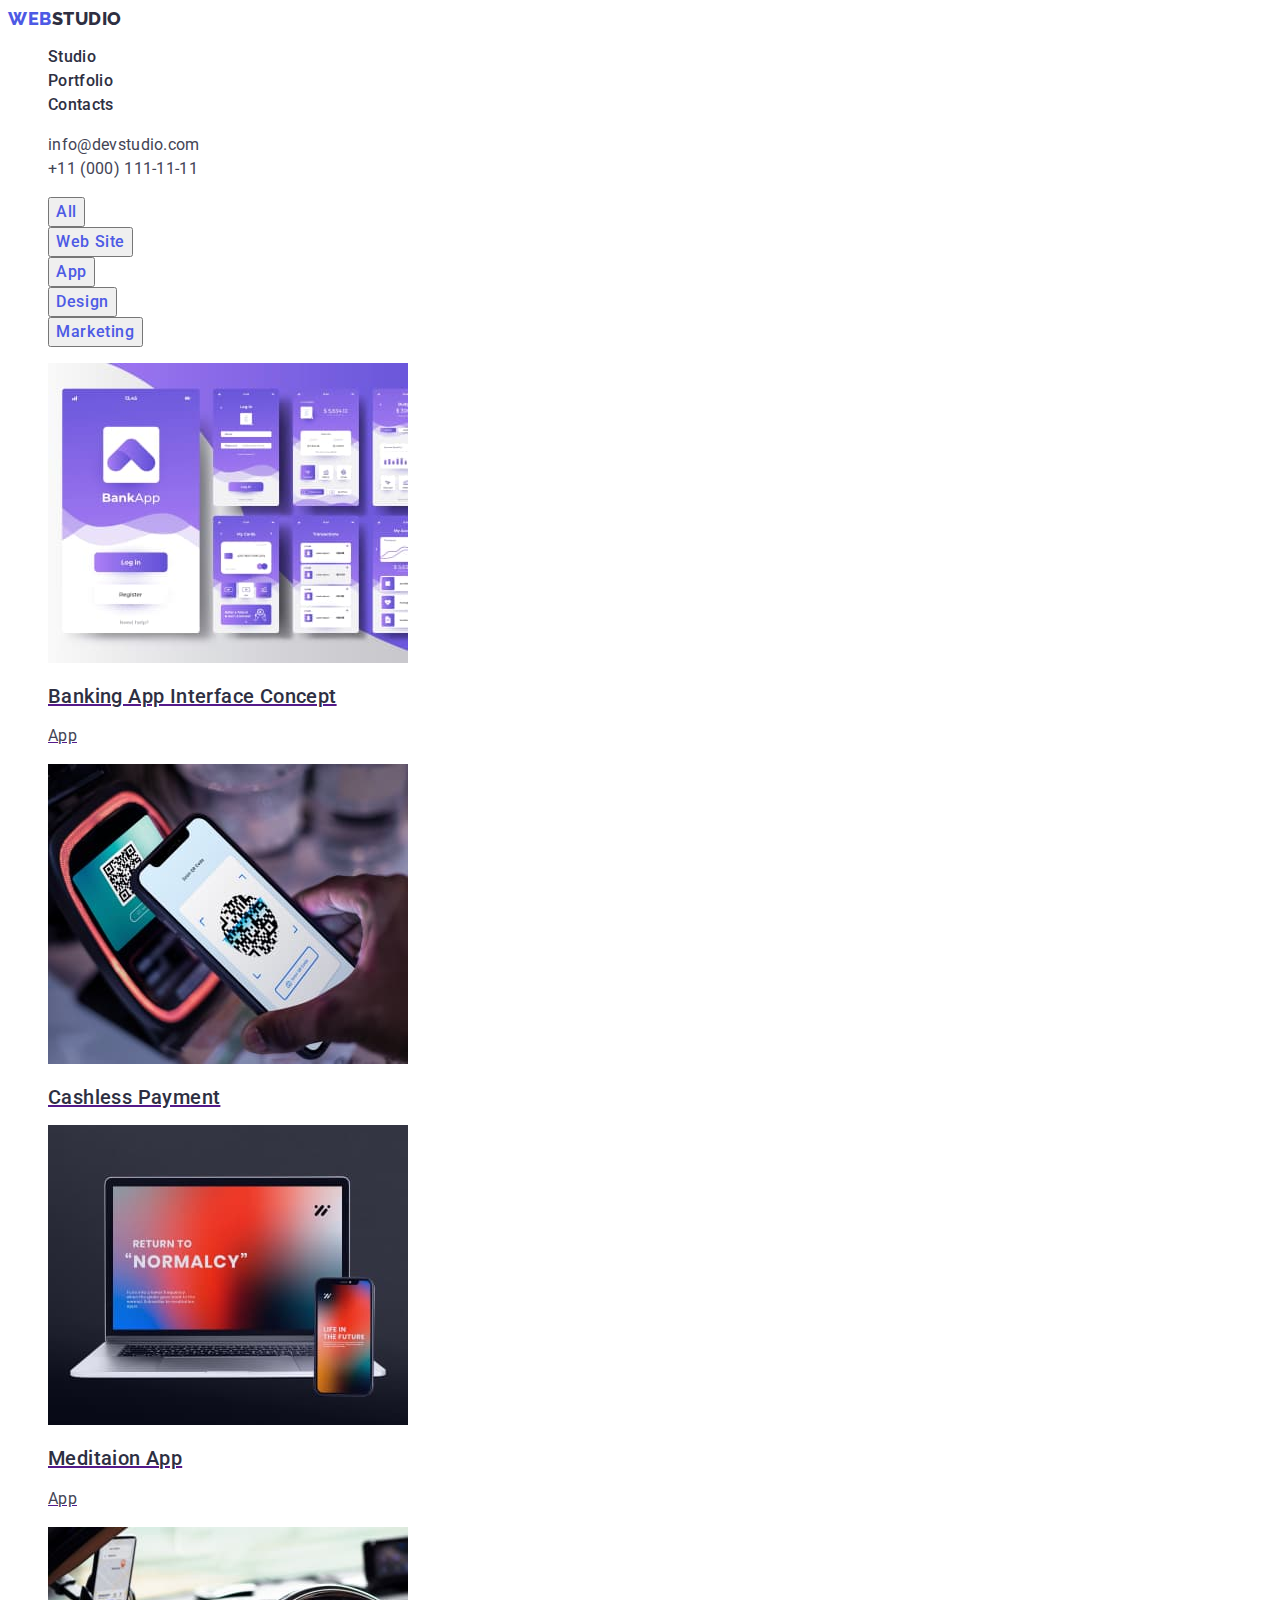
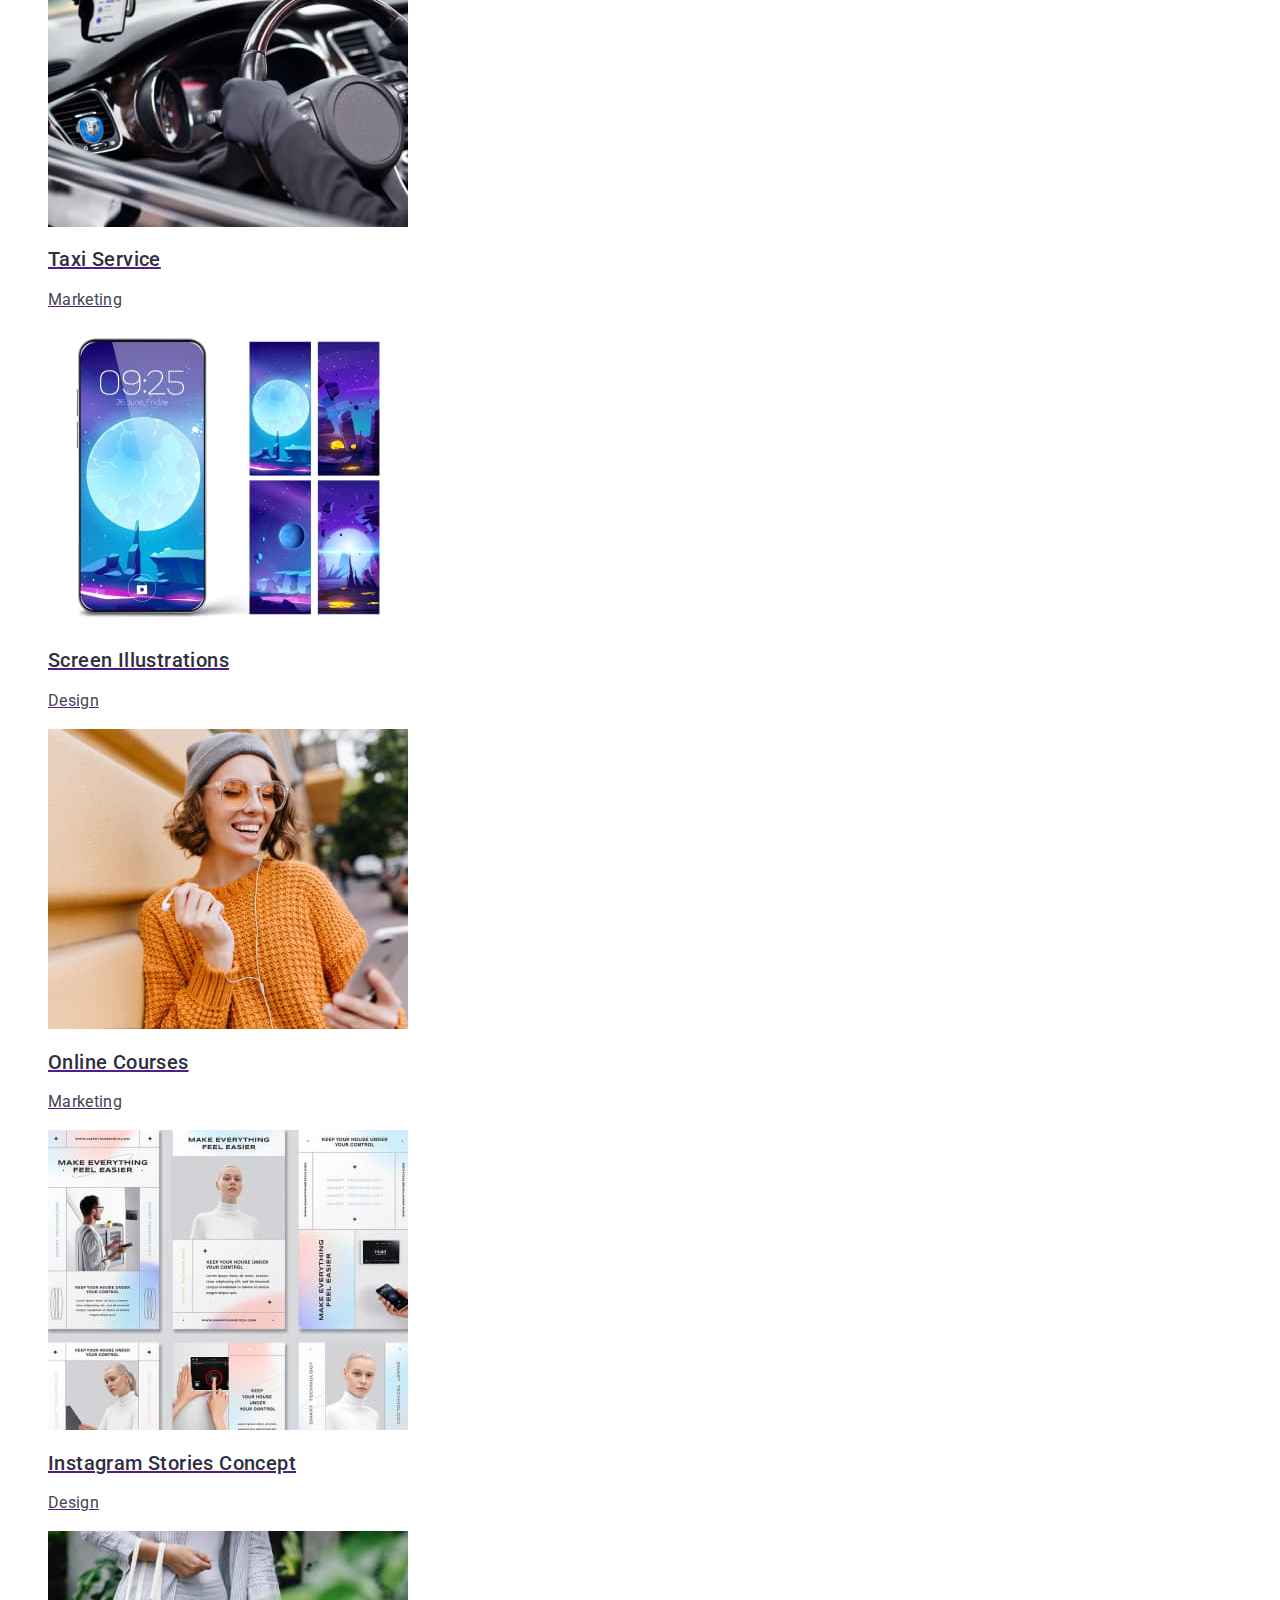
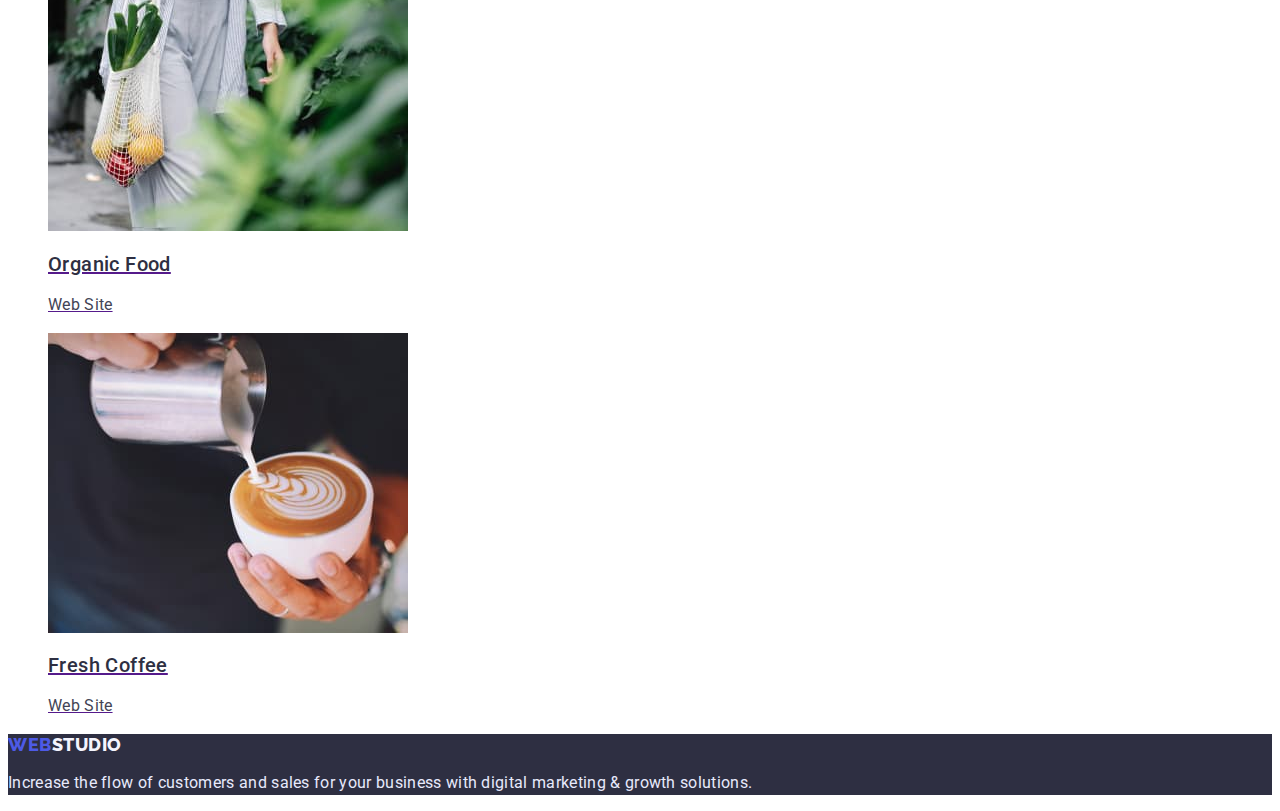
==== commit ff998fe3: "finish" ====
--- a/portfolio.html
+++ b/portfolio.html
@@ -59,45 +59,47 @@
                     <button type="button" class="btn-item">Marketing</button>
                 </li>
             </ul>
-            <ul class="row-list list link">
-                <li class="row-item link">
-                    <img src="./images-hw-02/portfolio-1.jpg" alt="Banking App Interface" width="360" height="300">
-                    <h2 class="row-item-title">Banking App Interface Concept</h2>
-                    <p class="row-item-text">App</p>
-                <li class="row-item">
-                    <img src="./images-hw-02/portfolio-2.jpg" alt="Phone in the hand" width="360" height="300">
-                    <h2 class="row-item-title">Cashless Payment</h2>
-                    <p class="row-item-text"></p>
-                <li class="row-item">
-                    <img src="./images-hw-02/portfolio-3.jpg" alt="Laptop and phone" width="360" height="300">
-                    <h2 class="row-item-title">Meditaion App</h2>
-                    <p class="row-item-text">App</p>
-                <li class="row-item link">
-                    <img src="./images-hw-02/portfolio-4.jpg" alt="Car salon" width="360" height="300">
-                    <h2 class="row-item-title">Taxi Service</h2>
-                    <p class="row-item-text">Marketing</p>
-                <li class="row-item">
-                    <img src="./images-hw-02/portfolio-5.jpg" alt="Phone screen images" width="360" height="300">
-                    <h2 class="row-item-title">Screen Illustrations</h2>
-                    <p class="row-item-text">Design</p>
-                <li class="row-item">
-                    <img src="./images-hw-02/portfolio-6.jpg" alt="Girl in yellow sweater" width="360" height="300">
-                    <h2 class="row-item-title">Online Courses</h2>
-                    <p class="row-item-text">Marketing</p>
-                <li class="row-item">
-                    <img src="./images-hw-02/portfolio-7.jpg" alt="Photoes and texts" width="360" height="300">
-                    <h2 class="row-item-title">Instagram Stories Concept</h2>
-                    <p class="row-item-text">Design</p>
-                <li class="row-item link">
-                    <img src="./images-hw-02/portfolio-8.jpg" alt="Vegetables in a bag" width="360" height="300">
-                    <h2 class="row-item-title">Organic Food</h2>
-                    <p class="row-item-text">Web Site</p>
-                <li class="row-item">
-                    <img src="./images-hw-02/portfolio-9.jpg" alt="Coffee in a white cup" width="360" height="300">
-                    <h2 class="row-item-title">Fresh Coffee</h2>
-                    <p class="row-item-text">Web Site</p>
-                </li>
-            </ul>
+            <a href="">
+                <ul class="row-list list link">
+                    <li class="row-item link">
+                        <img src="./images-hw-02/portfolio-1.jpg" alt="Banking App Interface" width="360" height="300">
+                        <h2 class="row-item-title">Banking App Interface Concept</h2>
+                        <p class="row-item-text">App</p>
+                    <li class="row-item">
+                        <img src="./images-hw-02/portfolio-2.jpg" alt="Phone in the hand" width="360" height="300">
+                        <h2 class="row-item-title">Cashless Payment</h2>
+                        <p class="row-item-text"></p>
+                    <li class="row-item">
+                        <img src="./images-hw-02/portfolio-3.jpg" alt="Laptop and phone" width="360" height="300">
+                        <h2 class="row-item-title">Meditaion App</h2>
+                        <p class="row-item-text">App</p>
+                    <li class="row-item link">
+                        <img src="./images-hw-02/portfolio-4.jpg" alt="Car salon" width="360" height="300">
+                        <h2 class="row-item-title">Taxi Service</h2>
+                        <p class="row-item-text">Marketing</p>
+                    <li class="row-item">
+                        <img src="./images-hw-02/portfolio-5.jpg" alt="Phone screen images" width="360" height="300">
+                        <h2 class="row-item-title">Screen Illustrations</h2>
+                        <p class="row-item-text">Design</p>
+                    <li class="row-item">
+                        <img src="./images-hw-02/portfolio-6.jpg" alt="Girl in yellow sweater" width="360" height="300">
+                        <h2 class="row-item-title">Online Courses</h2>
+                        <p class="row-item-text">Marketing</p>
+                    <li class="row-item">
+                        <img src="./images-hw-02/portfolio-7.jpg" alt="Photoes and texts" width="360" height="300">
+                        <h2 class="row-item-title">Instagram Stories Concept</h2>
+                        <p class="row-item-text">Design</p>
+                    <li class="row-item link">
+                        <img src="./images-hw-02/portfolio-8.jpg" alt="Vegetables in a bag" width="360" height="300">
+                        <h2 class="row-item-title">Organic Food</h2>
+                        <p class="row-item-text">Web Site</p>
+                    <li class="row-item">
+                        <img src="./images-hw-02/portfolio-9.jpg" alt="Coffee in a white cup" width="360" height="300">
+                        <h2 class="row-item-title">Fresh Coffee</h2>
+                        <p class="row-item-text">Web Site</p>
+                    </li>
+                </ul>
+            </a>
         </section>
     </main>
 
--- a/css/styles.css
+++ b/css/styles.css
@@ -46,7 +46,11 @@
     font-size: 16px;
     line-height: 1.5;
     letter-spacing: 0.02em;
-    color: #434455;
+    color: #2E2F42;
+}
+
+.header-address {
+    font-style: normal;
 }
 
 .header-mail-link,
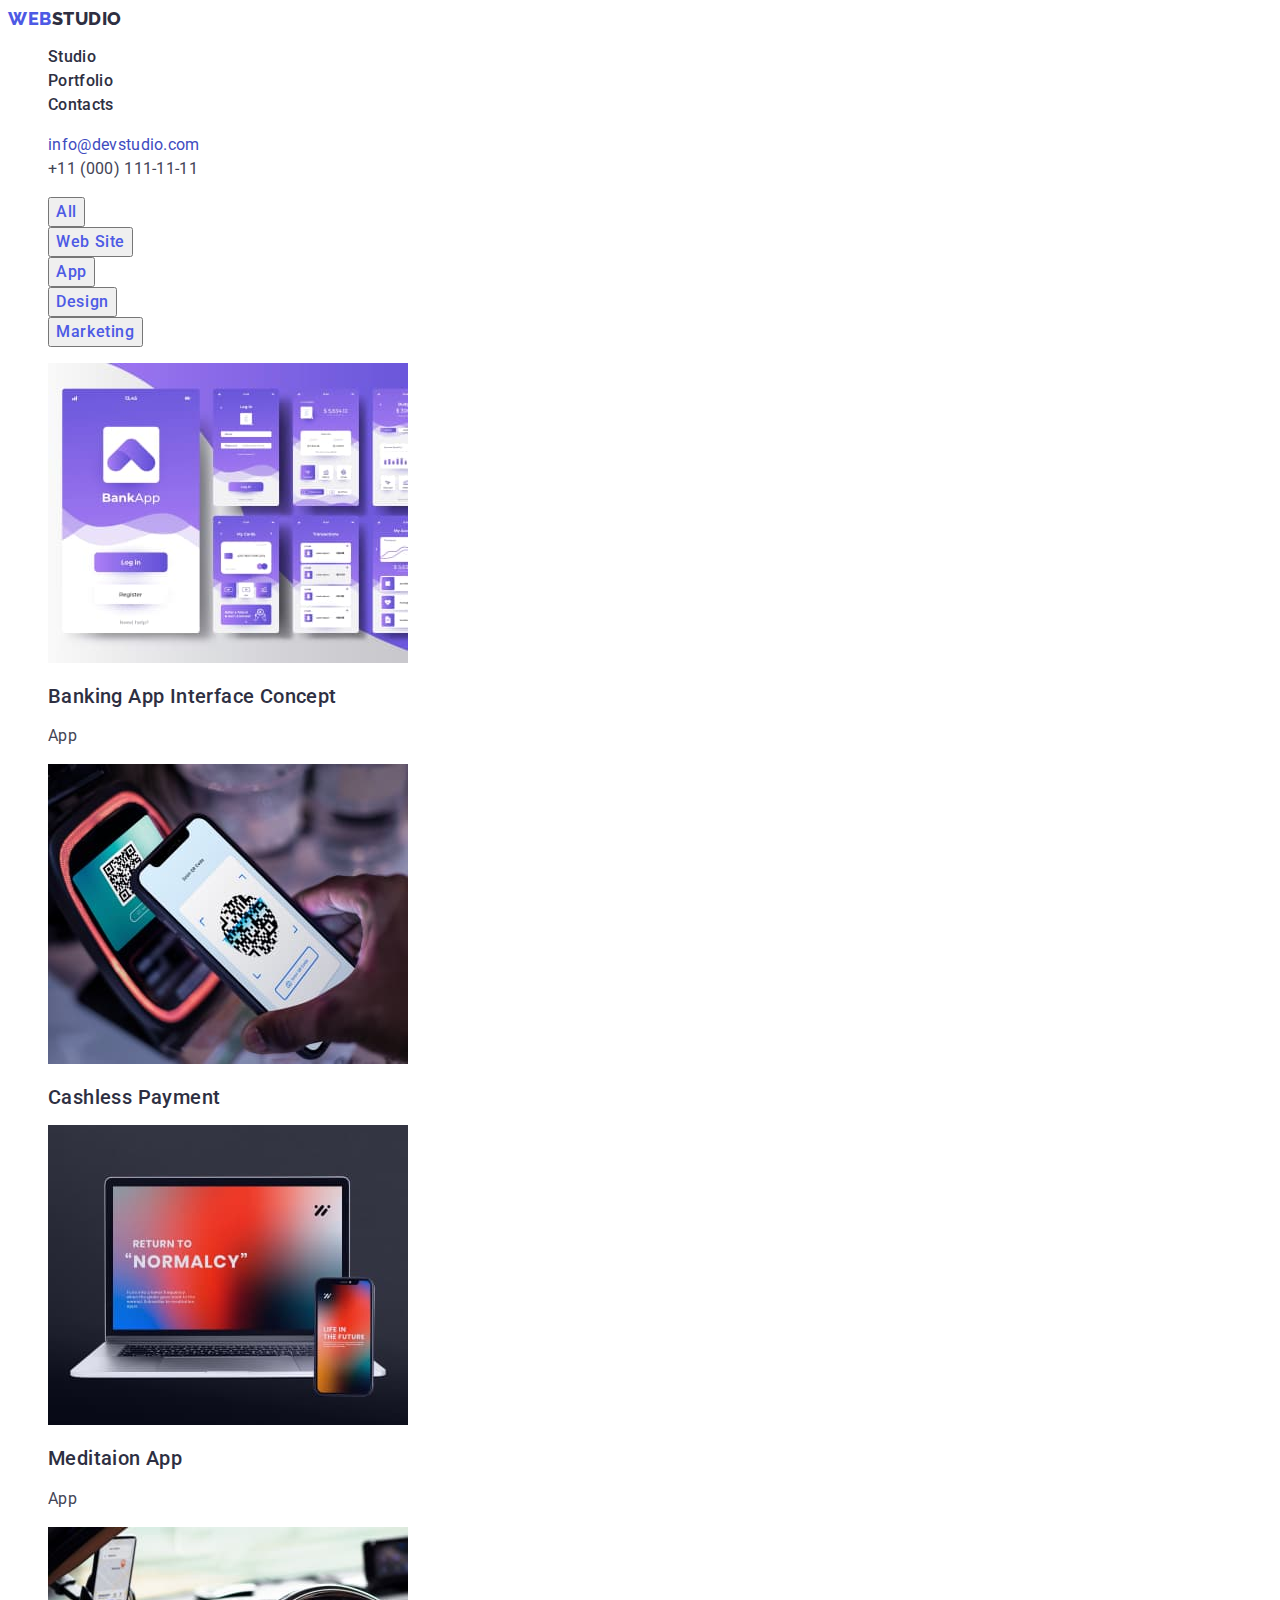
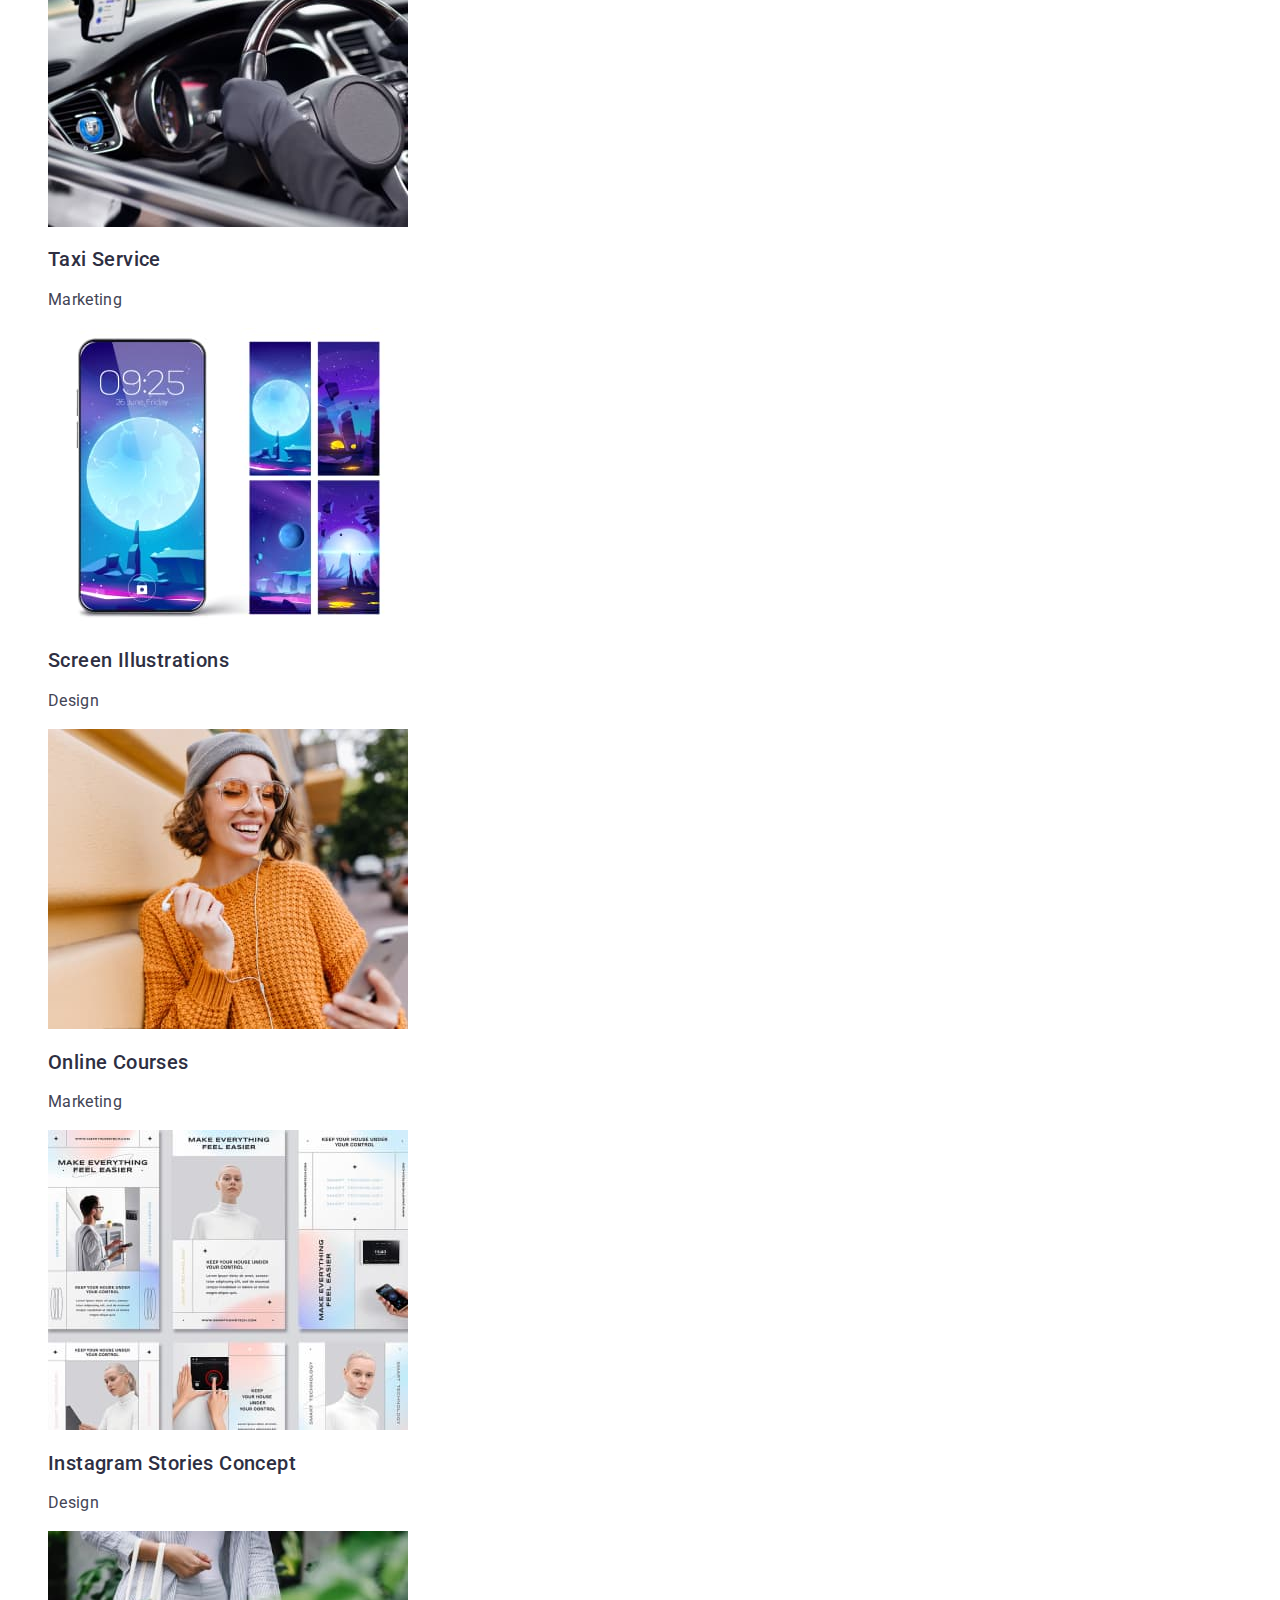
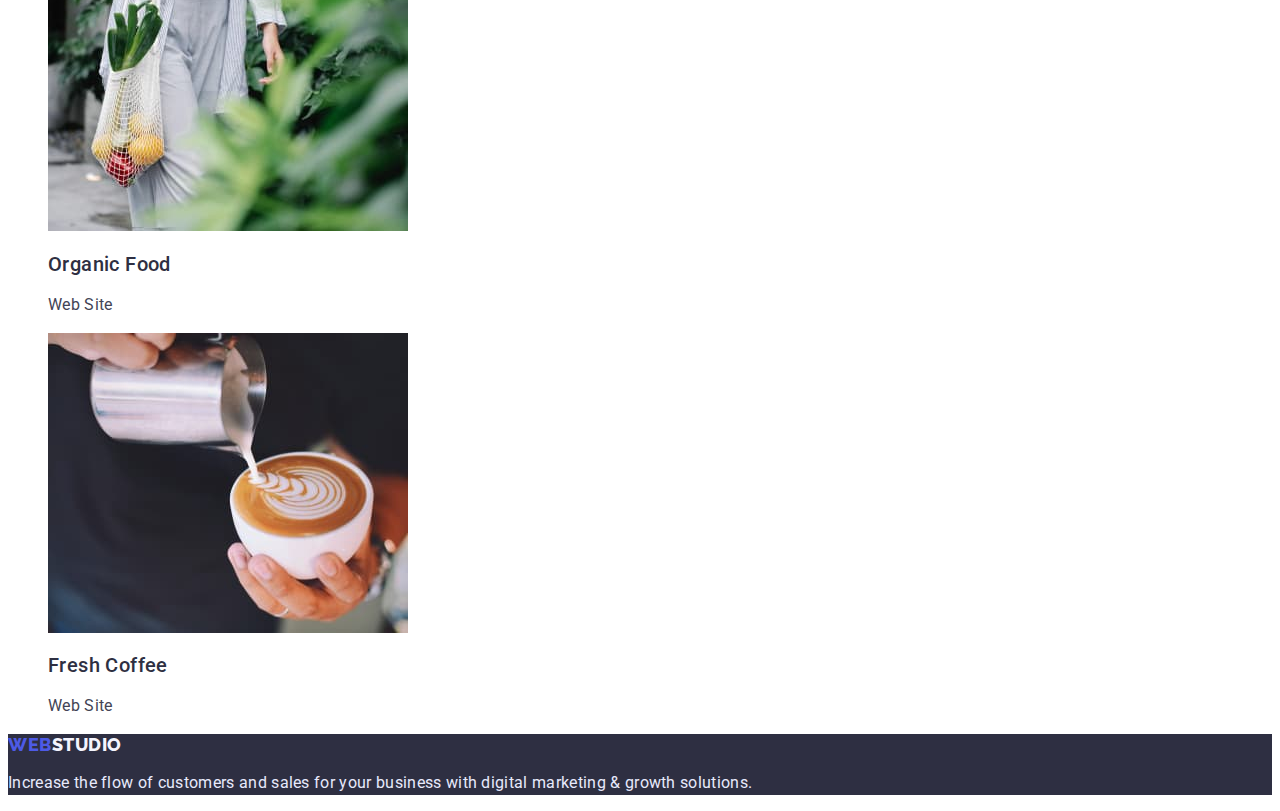
==== commit 44b1e199: "finish-hw-02" ====
--- a/portfolio.html
+++ b/portfolio.html
@@ -59,47 +59,63 @@
                     <button type="button" class="btn-item">Marketing</button>
                 </li>
             </ul>
-            <a href="">
-                <ul class="row-list list link">
-                    <li class="row-item link">
+            <ul class="row-list list">
+                <li class="row-item">
+                    <a class="row-item-link link" href="">
                         <img src="./images-hw-02/portfolio-1.jpg" alt="Banking App Interface" width="360" height="300">
                         <h2 class="row-item-title">Banking App Interface Concept</h2>
                         <p class="row-item-text">App</p>
-                    <li class="row-item">
+                    </a>
+                <li class="row-item">
+                    <a class="row-item-link link" href="">
                         <img src="./images-hw-02/portfolio-2.jpg" alt="Phone in the hand" width="360" height="300">
                         <h2 class="row-item-title">Cashless Payment</h2>
                         <p class="row-item-text"></p>
-                    <li class="row-item">
+                    </a>
+                <li class="row-item">
+                    <a class="row-item-link link" href="">
                         <img src="./images-hw-02/portfolio-3.jpg" alt="Laptop and phone" width="360" height="300">
                         <h2 class="row-item-title">Meditaion App</h2>
                         <p class="row-item-text">App</p>
-                    <li class="row-item link">
+                    </a>
+                <li class="row-item link">
+                    <a class="row-item-link link" href="">
                         <img src="./images-hw-02/portfolio-4.jpg" alt="Car salon" width="360" height="300">
                         <h2 class="row-item-title">Taxi Service</h2>
                         <p class="row-item-text">Marketing</p>
-                    <li class="row-item">
+                    </a>
+                <li class="row-item">
+                    <a class="row-item-link link" href="">
                         <img src="./images-hw-02/portfolio-5.jpg" alt="Phone screen images" width="360" height="300">
                         <h2 class="row-item-title">Screen Illustrations</h2>
                         <p class="row-item-text">Design</p>
-                    <li class="row-item">
+                    </a>
+                <li class="row-item">
+                    <a class="row-item-link link" href="">
                         <img src="./images-hw-02/portfolio-6.jpg" alt="Girl in yellow sweater" width="360" height="300">
                         <h2 class="row-item-title">Online Courses</h2>
                         <p class="row-item-text">Marketing</p>
-                    <li class="row-item">
+                    </a>
+                <li class="row-item">
+                    <a class="row-item-link link" href="">
                         <img src="./images-hw-02/portfolio-7.jpg" alt="Photoes and texts" width="360" height="300">
                         <h2 class="row-item-title">Instagram Stories Concept</h2>
                         <p class="row-item-text">Design</p>
-                    <li class="row-item link">
+                    </a>
+                <li class="row-item link">
+                    <a class="row-item-link link" href="">
                         <img src="./images-hw-02/portfolio-8.jpg" alt="Vegetables in a bag" width="360" height="300">
                         <h2 class="row-item-title">Organic Food</h2>
                         <p class="row-item-text">Web Site</p>
-                    <li class="row-item">
+                    </a>
+                <li class="row-item">
+                    <a class="row-item-link link" href="">
                         <img src="./images-hw-02/portfolio-9.jpg" alt="Coffee in a white cup" width="360" height="300">
                         <h2 class="row-item-title">Fresh Coffee</h2>
                         <p class="row-item-text">Web Site</p>
-                    </li>
-                </ul>
-            </a>
+                    </a>
+                </li>
+            </ul>
         </section>
     </main>
 
--- a/css/styles.css
+++ b/css/styles.css
@@ -64,7 +64,8 @@
 }
 
 .header-link:is(:hover, :focus),
-.header-mail-link:is(:hover, :focus) {
+.header-mail-link,
+.header-tel-link:is(:hover, :focus) {
     color: #404BBF;
 }
 
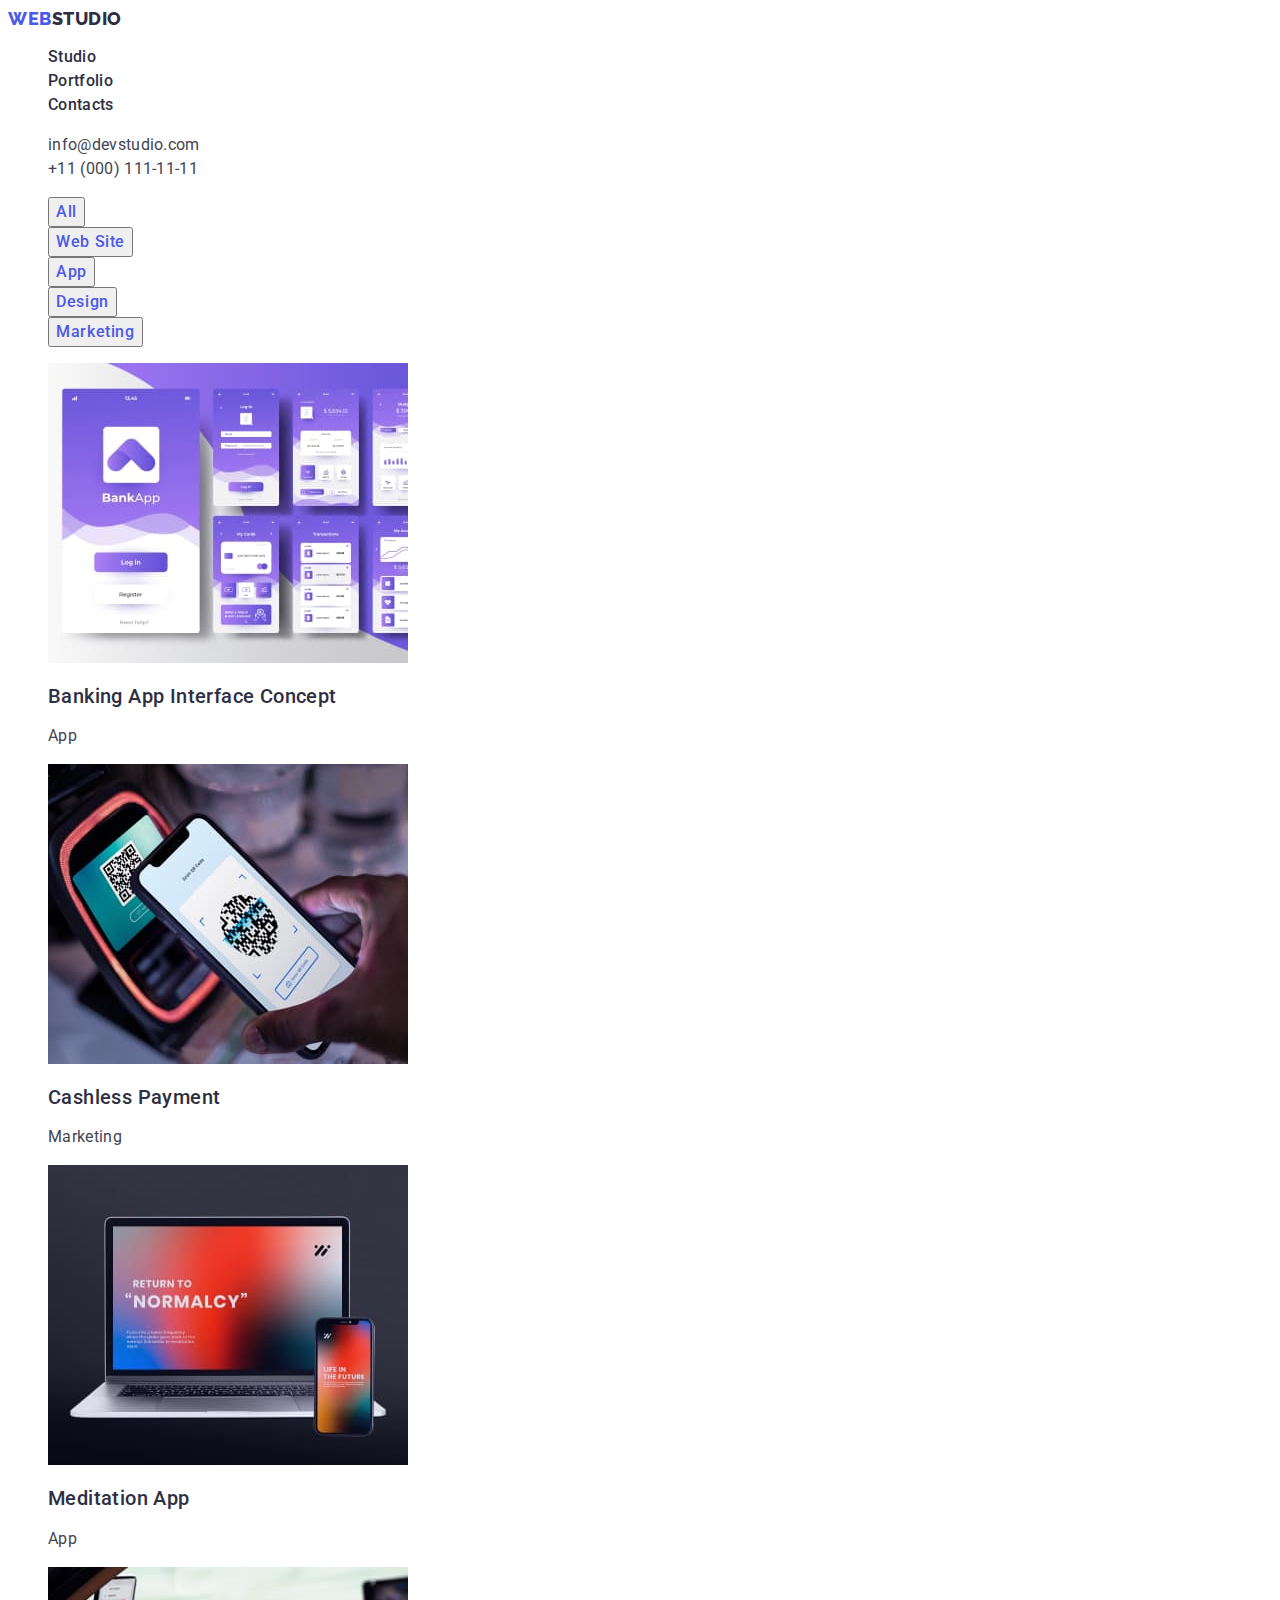
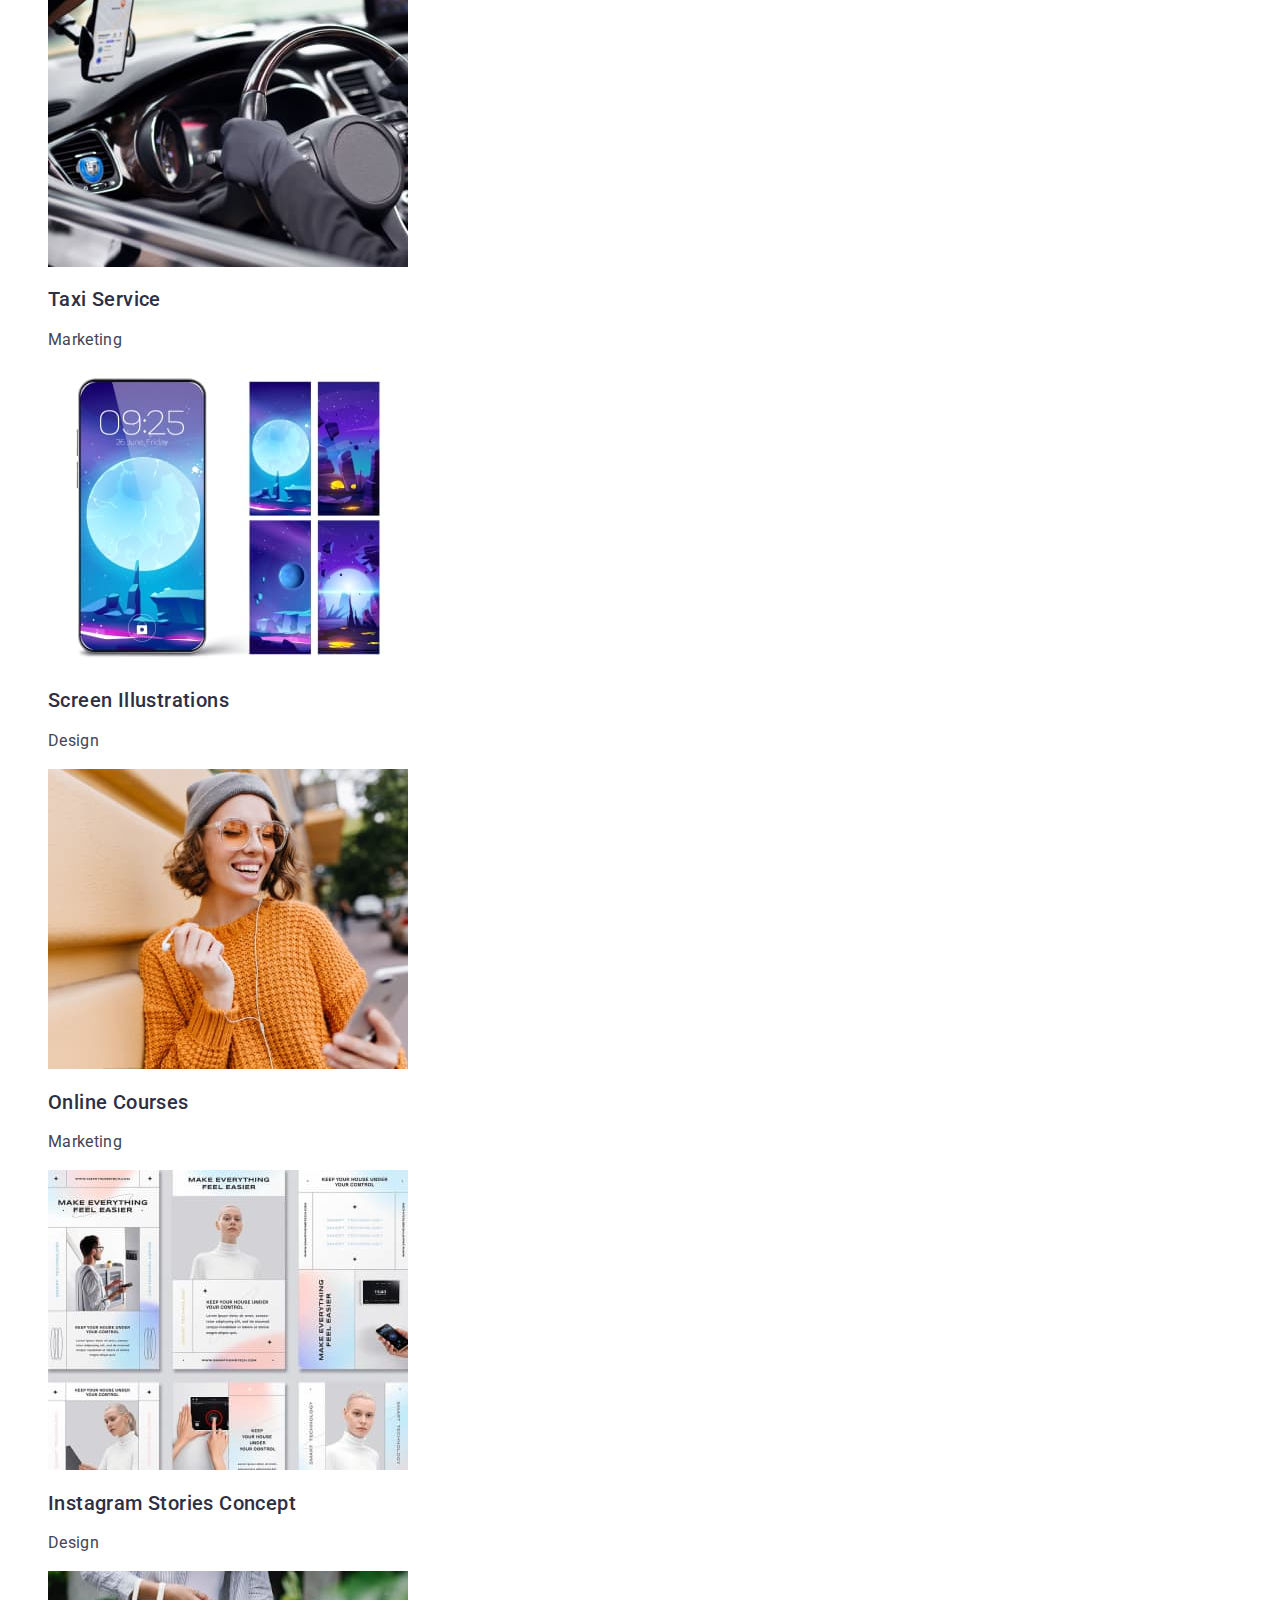
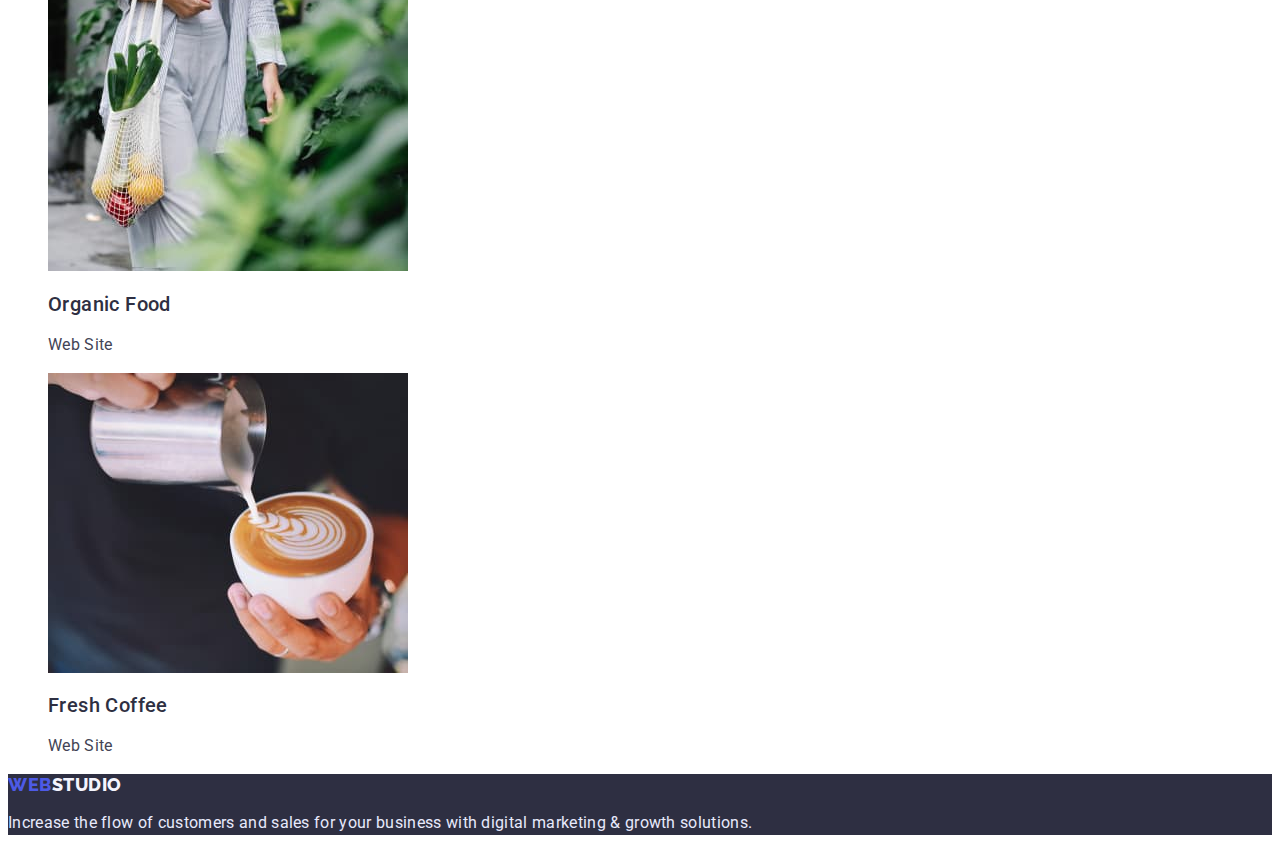
==== commit 03b6a621: "finish-hw-02" ====
--- a/portfolio.html
+++ b/portfolio.html
@@ -29,10 +29,10 @@
 
         <address class="header-address">
             <ul class="header-address-list list">
-                <li class="header-mail"><a class="header-mail-link link"
+                <li class="header-address-item"><a class="header-address-link link"
                         href="mailto:info@devstudio.com">info@devstudio.com</a>
                 </li>
-                <li class="header-tel"><a class="header-tel-link link" href="tel:+110001111111">+11 (000)
+                <li class="header-address-item"><a class="header-address-link link" href="tel:+110001111111">+11 (000)
                         111-11-11</a></li>
             </ul>
         </address>
@@ -70,12 +70,12 @@
                     <a class="row-item-link link" href="">
                         <img src="./images-hw-02/portfolio-2.jpg" alt="Phone in the hand" width="360" height="300">
                         <h2 class="row-item-title">Cashless Payment</h2>
-                        <p class="row-item-text"></p>
+                        <p class="row-item-text">Marketing</p>
                     </a>
                 <li class="row-item">
                     <a class="row-item-link link" href="">
                         <img src="./images-hw-02/portfolio-3.jpg" alt="Laptop and phone" width="360" height="300">
-                        <h2 class="row-item-title">Meditaion App</h2>
+                        <h2 class="row-item-title">Meditation App</h2>
                         <p class="row-item-text">App</p>
                     </a>
                 <li class="row-item link">
--- a/css/styles.css
+++ b/css/styles.css
@@ -53,8 +53,7 @@
     font-style: normal;
 }
 
-.header-mail-link,
-.header-tel-link {
+.header-address-link {
     font-style: normal;
     font-weight: 400;
     font-size: 16px;
@@ -64,8 +63,7 @@
 }
 
 .header-link:is(:hover, :focus),
-.header-mail-link,
-.header-tel-link:is(:hover, :focus) {
+.header-address-link:is(:hover, :focus) {
     color: #404BBF;
 }
 
